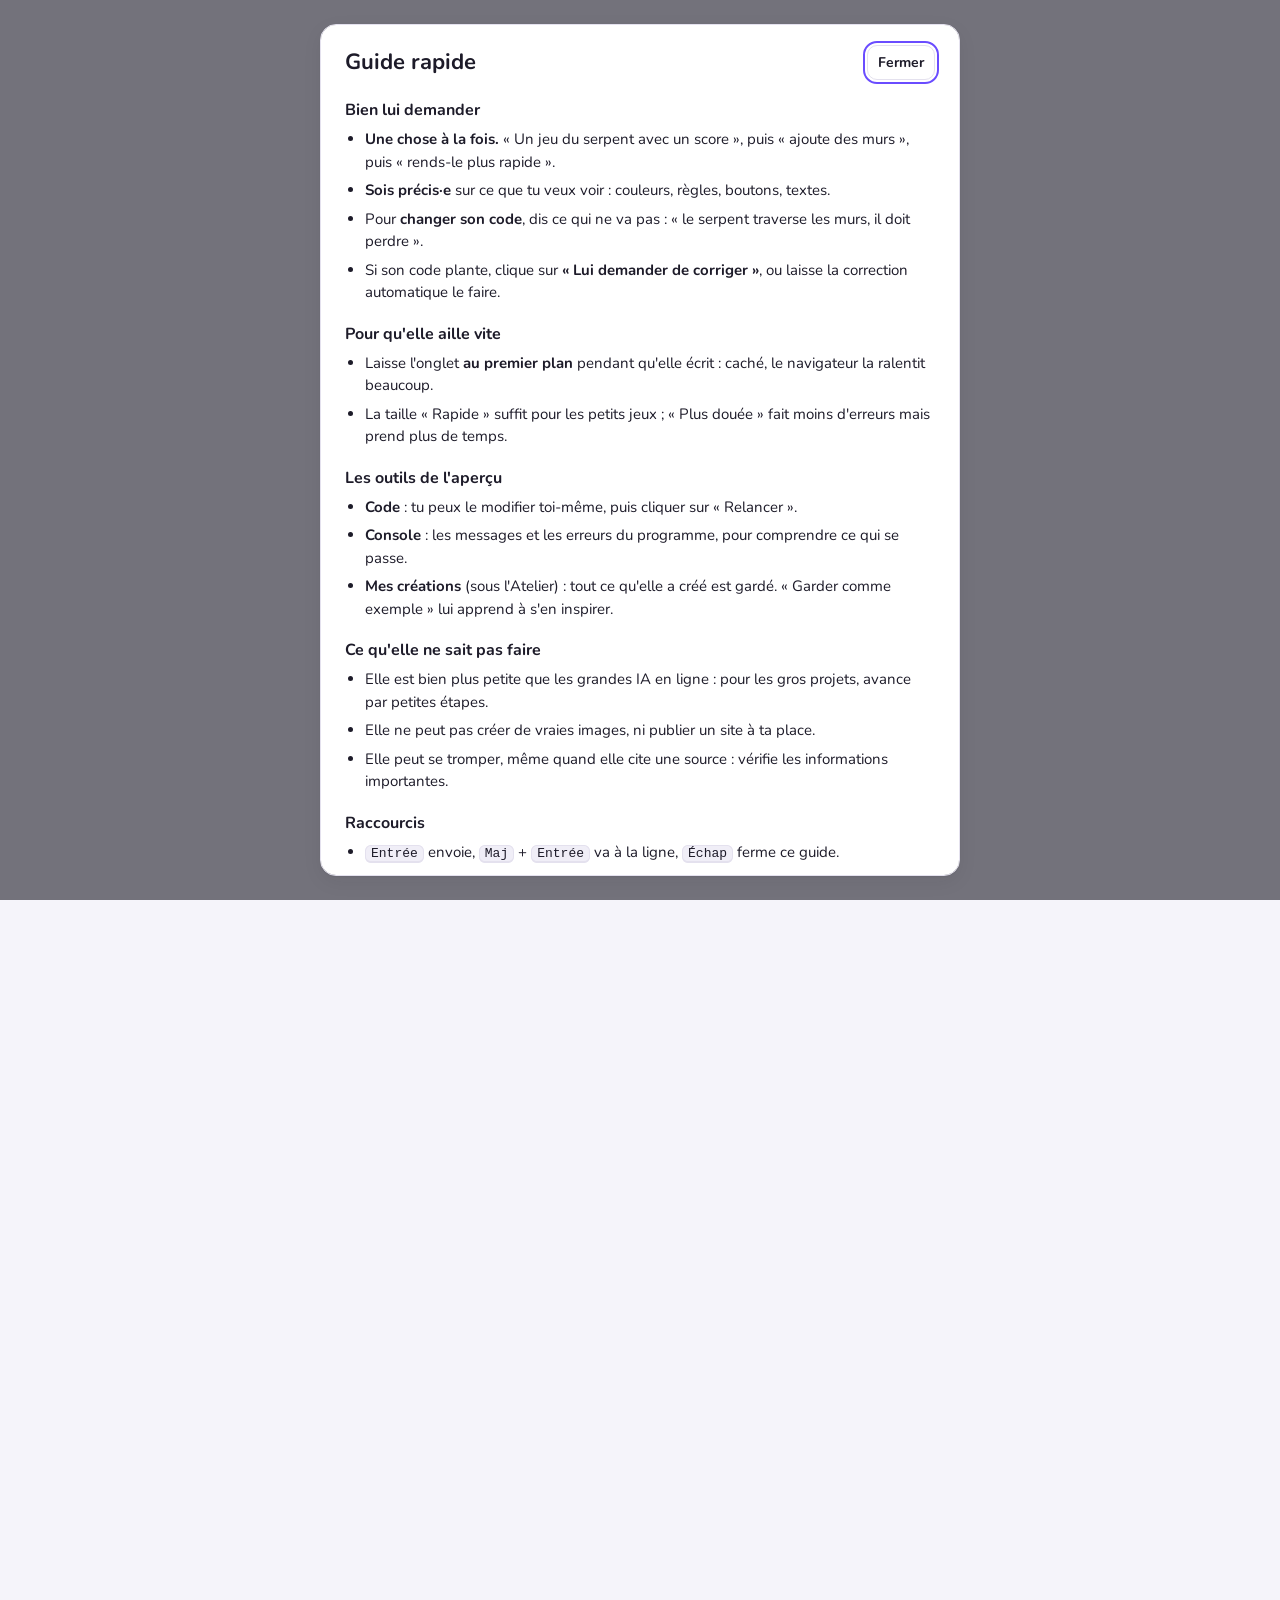
==== admin.html @ f6783a05 "Deux pages : visiteurs (vitrine, Atelier, petit cerveau) et panneau admin avec code secret et public" ====
<!DOCTYPE html>
<html lang="fr">
<head>
<meta charset="utf-8">
<meta name="viewport" content="width=device-width, initial-scale=1">
<title>Mira · panneau admin</title>
<meta name="robots" content="noindex, nofollow">
<meta name="description" content="Mira, une IA qui code pour toi et qui tourne entièrement sur ton ordinateur, avec un petit cerveau écrit de zéro que tu entraînes toi-même.">
<link rel="icon" href="data:image/svg+xml,%3Csvg xmlns='http://www.w3.org/2000/svg' viewBox='0 0 32 32'%3E%3Crect width='32' height='32' rx='9' fill='%236a4cff'/%3E%3Ccircle cx='11' cy='13' r='3' fill='white'/%3E%3Ccircle cx='21' cy='13' r='3' fill='white'/%3E%3Cpath d='M10 21q6 5 12 0' stroke='white' stroke-width='2.5' fill='none' stroke-linecap='round'/%3E%3C/svg%3E">
<link rel="manifest" href="manifest.webmanifest">
<link rel="apple-touch-icon" href="icone-192.png">
<meta name="theme-color" content="#6a4cff">
<link rel="preconnect" href="https://fonts.googleapis.com">
<link rel="preconnect" href="https://fonts.gstatic.com" crossorigin>
<link href="https://fonts.googleapis.com/css2?family=Nunito:wght@400;600;700;800&display=swap" rel="stylesheet">
<link rel="stylesheet" href="style.css">
</head>
<body data-mode="admin" class="verrouille">
<div class="verrou" id="verrou" role="dialog" aria-modal="true" aria-labelledby="verrou-titre">
  <form class="verrou-boite" id="verrou-form" autocomplete="off">
    <div class="logo" aria-hidden="true"><svg viewBox="0 0 34 34"><g class="oeil"><circle cx="11" cy="14" r="3.4" fill="#fff"/><circle cx="23" cy="14" r="3.4" fill="#fff"/></g><path d="M10 22.5q7 5.5 14 0" stroke="#fff" stroke-width="2.8" fill="none" stroke-linecap="round"/></svg></div>
    <h1 id="verrou-titre">Panneau admin</h1>
    <p id="verrou-texte">Chargement…</p>
    <input type="password" id="verrou-code" autocomplete="off" aria-label="Code secret" placeholder="Ton code secret">
    <input type="password" id="verrou-confirmation" autocomplete="off" aria-label="Retape le code" placeholder="Retape-le" hidden>
    <p class="verrou-erreur" id="verrou-erreur" role="alert"></p>
    <button class="bouton principal" type="submit" id="verrou-valider">Entrer</button>
    <p class="verrou-aide">Raccourci : <kbd>Ctrl</kbd> + <kbd>Maj</kbd> + <kbd>Q</kbd> pour verrouiller ou déverrouiller. <a href="./">Aller à la page des visiteurs</a></p>
  </form>
</div>
<div class="page">

  <header class="entete">
    <div class="logo" aria-hidden="true">
      <svg viewBox="0 0 34 34"><g class="oeil"><circle cx="11" cy="14" r="3.4" fill="#fff"/><circle cx="23" cy="14" r="3.4" fill="#fff"/></g><path d="M10 22.5q7 5.5 14 0" stroke="#fff" stroke-width="2.8" fill="none" stroke-linecap="round"/></svg>
    </div>
    <div class="titre">
      <input id="nom" maxlength="24" spellcheck="false" autocomplete="off" title="Clique pour renommer ton IA" aria-label="Nom de ton IA">
      <p>Une IA qui code pour toi, avec un petit cerveau écrit de zéro. Tout se passe sur ton ordinateur.</p>
    </div>
    <div class="outils-entete">
      <button class="bouton petit" type="button" id="installer" hidden title="Installer Mira comme une application sur cet ordinateur">Installer</button>
      <a class="bouton petit" href="./" target="_blank" rel="noopener">Page des visiteurs ↗</a>
      <button class="bouton petit" type="button" id="verrouiller" title="Ctrl + Maj + Q">Verrouiller</button>
      <button class="bouton petit" type="button" id="bouton-guide">Guide</button>
      <button class="bouton petit" type="button" id="bouton-theme" title="Changer le thème">Thème : auto</button>
      <span class="pastille" id="pastille" title="État de l'entraînement du petit cerveau"><i></i><span>En pause</span></span>
    </div>
  </header>

  <dialog class="guide" id="guide" aria-labelledby="guide-titre">
    <div class="guide-entete">
      <h2 id="guide-titre">Guide rapide</h2>
      <button class="bouton petit" type="button" id="fermer-guide">Fermer</button>
    </div>
    <h3>Bien lui demander</h3>
    <ul>
      <li><strong>Une chose à la fois.</strong> « Un jeu du serpent avec un score », puis « ajoute des murs », puis « rends-le plus rapide ».</li>
      <li><strong>Sois précis·e</strong> sur ce que tu veux voir : couleurs, règles, boutons, textes.</li>
      <li>Pour <strong>changer son code</strong>, dis ce qui ne va pas : « le serpent traverse les murs, il doit perdre ».</li>
      <li>Si son code plante, clique sur <strong>« Lui demander de corriger »</strong>, ou laisse la correction automatique le faire.</li>
    </ul>
    <h3>Pour qu'elle aille vite</h3>
    <ul>
      <li>Laisse l'onglet <strong>au premier plan</strong> pendant qu'elle écrit : caché, le navigateur la ralentit beaucoup.</li>
      <li>La taille « Rapide » suffit pour les petits jeux ; « Plus douée » fait moins d'erreurs mais prend plus de temps.</li>
    </ul>
    <h3>Les outils de l'aperçu</h3>
    <ul>
      <li><strong>Code</strong> : tu peux le modifier toi-même, puis cliquer sur « Relancer ».</li>
      <li><strong>Console</strong> : les messages et les erreurs du programme, pour comprendre ce qui se passe.</li>
      <li><strong>Mes créations</strong> (sous l'Atelier) : tout ce qu'elle a créé est gardé. « Garder comme exemple » lui apprend à s'en inspirer.</li>
    </ul>
    <h3>Ce qu'elle ne sait pas faire</h3>
    <ul>
      <li>Elle est bien plus petite que les grandes IA en ligne : pour les gros projets, avance par petites étapes.</li>
      <li>Elle ne peut pas créer de vraies images, ni publier un site à ta place.</li>
      <li>Elle peut se tromper, même quand elle cite une source : vérifie les informations importantes.</li>
    </ul>
    <h3>Raccourcis</h3>
    <ul>
      <li><kbd>Entrée</kbd> envoie, <kbd>Maj</kbd> + <kbd>Entrée</kbd> va à la ligne, <kbd>Échap</kbd> ferme ce guide.</li>
    </ul>
  </dialog>

  <nav class="vues" role="tablist" aria-label="Espaces">
    <button role="tab" id="onglet-atelier" aria-controls="vue-atelier" aria-selected="true">Atelier <small>· elle code</small></button>
    <button role="tab" id="onglet-labo" aria-controls="vue-labo" aria-selected="false" tabindex="-1">Laboratoire <small>· son petit cerveau</small></button>
    <button role="tab" id="onglet-publication" aria-controls="vue-publication" aria-selected="false" tabindex="-1">Publication <small>· pour les visiteurs</small></button>
  </nav>

  <div class="vue" id="vue-atelier" role="tabpanel" aria-labelledby="onglet-atelier">
    <div class="atelier">
      <article class="carte conversation">
        <div class="entete-carte">
          <div>
            <h2 id="titre-atelier">Demande-lui ce que tu veux coder</h2>
            <p class="sous">Un jeu, un site, un outil pour le festival… Elle écrit le code et tu vois le résultat à droite.</p>
          </div>
          <button class="bouton petit" type="button" id="nouvelle-conversation">Nouvelle conversation</button>
        </div>

        <div class="reveil" id="reveil">
          <p>Pour coder, <strong id="nom-reveil">Mira</strong> utilise un grand cerveau déjà entraîné (le modèle open source <strong>Qwen2.5-Coder</strong>). Il se télécharge une seule fois, puis il tourne sur ta carte graphique, sans internet ni compte. Choisis sa taille :</p>
          <div class="modeles" id="modeles" role="radiogroup" aria-label="Taille du grand cerveau"></div>
          <button class="bouton principal" type="button" id="reveiller">Réveiller Mira</button>
          <div class="progression" id="progression" hidden><i></i></div>
          <p id="progression-texte" hidden></p>
          <p class="alerte" id="alerte-gpu" hidden></p>
        </div>

        <div class="fil" id="fil" aria-live="polite"></div>
        <div class="idees" id="idees"></div>
        <form class="demande" id="demande" autocomplete="off">
          <textarea id="texte-demande" rows="2" placeholder="Ex : fais-moi un jeu du serpent avec un score" aria-label="Ta demande"></textarea>
          <button class="bouton" type="button" id="dicter" hidden title="Dicter ta demande (la voix est transformée en texte par le service de reconnaissance vocale du navigateur)" aria-label="Dicter">🎤</button>
          <button class="bouton principal" type="submit" id="envoyer">Envoyer</button>
          <button class="bouton" type="button" id="arreter" hidden>Stop</button>
        </form>
        <div class="etat-cerveau">
          <span id="etat-grand-cerveau">Grand cerveau endormi</span>
          <label class="reglage-admin" title="Ajoute le programme du festival 2K27 à ce qu'elle sait"><input type="checkbox" id="avec-festival"> Elle connaît le festival 2K27 (quand tu en parles)</label>
          <label class="reglage-admin" title="Vikidia, Wikipédia, Wiktionnaire, MDN Web Docs et Stack Overflow. Seuls les mots de ta question leur sont envoyés."><input type="checkbox" id="avec-recherche"> Elle cherche sur des sites fiables quand c'est utile</label>
          <label class="reglage-admin" title="Si son code plante dès le lancement, elle essaie une fois de le corriger toute seule"><input type="checkbox" id="auto-correction"> Elle corrige toute seule ses erreurs (1 essai)</label>
          <label class="reglage-admin" title="Elle lit ses réponses à voix haute (voix de ton ordinateur)"><input type="checkbox" id="lecture-auto"> Elle lit ses réponses à voix haute</label>
          <button class="lien" type="button" id="changer-cerveau" hidden>Changer de taille</button>
        </div>
        <details class="savoirs" id="espace">
          <summary>Espace disque</summary>
          <p class="sous" id="espace-infos">…</p>
          <div class="savoirs-liste" id="espace-modeles"></div>
        </details>
        <details class="savoirs" id="savoirs">
          <summary id="savoirs-titre">Ce qu'elle sait</summary>
          <p class="sous">Avant de répondre, elle cherche ici ce qui ressemble à ta demande et le relit. Clique sur un exemple pour le voir tourner.</p>
          <div class="savoirs-liste" id="savoirs-exemples"></div>
          <p class="sous" id="savoirs-fiches"></p>
          <p class="sous"><strong>Sur internet</strong>, elle ne consulte que des sites fiables : Vikidia et Wikipédia pour les connaissances, le Wiktionnaire pour les définitions, MDN Web Docs pour le HTML, le CSS et le JavaScript, et Stack Overflow pour les messages d'erreur. Elle cherche quand tu poses une question ou quand son code plante, et elle te montre ses sources. Seuls les mots de ta question sont envoyés à ces sites.</p>
        </details>
      </article>

      <article class="carte apercu" aria-label="Résultat">
        <div class="apercu-barre">
          <div class="modes" role="group" aria-label="Affichage">
            <button type="button" id="voir-apercu" aria-pressed="true">Aperçu</button>
            <button type="button" id="voir-code" aria-pressed="false">Code</button>
            <button type="button" id="voir-console" aria-pressed="false">Console <span id="compte-console"></span></button>
          </div>
          <span class="espace"></span>
          <button class="bouton petit" type="button" id="recharger" disabled>Relancer</button>
          <button class="bouton petit" type="button" id="copier" disabled>Copier</button>
          <button class="bouton petit" type="button" id="telecharger-code" disabled>Télécharger</button>
          <button class="bouton petit" type="button" id="plein-ecran" disabled>Plein écran</button>
        </div>
        <div class="apercu-corps">
          <iframe id="cadre" title="Aperçu du code de Mira" sandbox="allow-scripts allow-modals allow-forms allow-pointer-lock" hidden></iframe>
          <pre id="code-brut" hidden><code contenteditable="plaintext-only" spellcheck="false" aria-label="Code, modifiable"></code></pre>
          <pre id="console" class="console" hidden aria-live="polite"></pre>
          <div class="apercu-vide" id="apercu-vide"><div><strong>Rien pour l'instant</strong>Quand elle écrit une page ou un jeu, il s'affiche ici et tu peux y jouer tout de suite.</div></div>
        </div>
        <p class="aide-code" id="aide-code" hidden>Tu peux modifier ce code directement, puis cliquer sur « Relancer » pour voir le résultat.</p>
      </article>
    </div>

    <section class="carte creations" aria-labelledby="titre-creations">
      <div class="entete-carte">
        <div>
          <h2 id="titre-creations">Mes créations</h2>
          <p class="sous">Tout ce qu'elle a créé pour toi est gardé ici, sur cet ordinateur. « Garder comme exemple » lui apprend à s'inspirer de tes réussites.</p>
        </div>
      </div>
      <div class="grille-creations" id="liste-creations"></div>
    </section>
  </div>

  <div class="vue" id="vue-labo" role="tabpanel" aria-labelledby="onglet-labo" hidden>
  <section class="chiffres" aria-label="Où en est ton IA">
    <div class="chiffre"><span>Étape</span><strong id="c-etape">0</strong><small>d'entraînement</small></div>
    <div class="chiffre"><span>Lettres lues</span><strong id="c-lettres">0</strong><small id="c-pages">≈ 0 page</small></div>
    <div class="chiffre"><span>Réussite</span><strong id="c-reussite">–</strong><small>lettres bien devinées</small></div>
    <div class="chiffre"><span>Erreur</span><strong id="c-perte">–</strong><small>plus c'est bas, mieux c'est</small></div>
    <div class="chiffre"><span>Vitesse</span><strong id="c-vitesse">–</strong><small>étapes par seconde</small></div>
    <div class="chiffre"><span>Cerveau</span><strong id="c-params">–</strong><small id="c-cerveau">paramètres</small></div>
  </section>

  <main class="grille">
    <article class="carte">
      <h2>Son entraînement</h2>
      <p class="sous">Elle lit ses textes et essaie de deviner chaque lettre suivante. À chaque étape, elle règle un peu ses paramètres.</p>
      <div class="boutons">
        <button class="bouton principal" id="bouton-entrainer" type="button">
          <svg viewBox="0 0 16 16" aria-hidden="true"><path d="M4 2.5v11l9-5.5z" fill="currentColor"/></svg>
          <span>Entraîner</span>
        </button>
        <select class="bouton" id="taille" aria-label="Taille du cerveau"></select>
        <button class="bouton danger" id="recommencer" type="button">Recommencer de zéro</button>
      </div>
      <p class="conseil" id="conseil-debut">Au début, ses paramètres sont tirés au hasard : elle ne sait rien du tout. Appuie sur <b>Entraîner</b> puis regarde le journal : en quelques minutes, elle passe du charabia à de vraies phrases.</p>

      <div class="courbe" id="courbe">
        <canvas id="canvas-courbe" aria-label="Courbe de l'erreur au fil de l'entraînement" role="img"></canvas>
        <div class="vide" id="courbe-vide">La courbe de son erreur apparaîtra ici pendant l'entraînement.</div>
      </div>
      <div class="legende"><span>Erreur (perte)</span><span id="legende-x">étapes</span></div>

      <h3>Journal : ce qu'elle écrit au fil du temps</h3>
      <ol class="journal" id="journal" reversed></ol>
    </article>

    <article class="carte discussion">
      <h2 id="titre-discussion">Parler avec ton IA</h2>
      <p class="sous" id="sous-discussion">Elle répond en devinant une lettre après l'autre, avec ce qu'elle a appris.</p>
      <div class="modes" role="group" aria-label="Mode">
        <button type="button" data-mode="discuter" aria-pressed="true">Discuter</button>
        <button type="button" data-mode="ecrire" aria-pressed="false">Écrire la suite</button>
      </div>
      <div class="messages" id="messages" aria-live="polite"></div>
      <form class="saisie" id="formulaire" autocomplete="off">
        <input id="message" maxlength="120" placeholder="Écris-lui quelque chose…" aria-label="Ton message">
        <button class="bouton principal" type="submit" style="min-width:0">Envoyer</button>
      </form>
      <div class="reglage">
        <label for="imagination">Imagination</label>
        <input type="range" id="imagination" min="0.2" max="1.5" step="0.05" value="0.6">
        <output id="imagination-valeur" for="imagination">0,60</output>
      </div>
    </article>
  </main>

  <section class="carte onglets">
    <div class="barre-onglets" role="tablist" aria-label="Plus">
      <button role="tab" id="t-lit" aria-controls="p-lit" aria-selected="true">Ce qu'elle lit</button>
      <button role="tab" id="t-tete" aria-controls="p-tete" aria-selected="false" tabindex="-1">Dans sa tête</button>
      <button role="tab" id="t-comment" aria-controls="p-comment" aria-selected="false" tabindex="-1">Comment ça marche</button>
      <button role="tab" id="t-sauve" aria-controls="p-sauve" aria-selected="false" tabindex="-1">Sauvegarde</button>
    </div>

    <div role="tabpanel" id="p-lit" aria-labelledby="t-lit">
      <p class="sous">Tout ce qu'elle saura dire vient de ces textes. Change-les, ajoute tes propres phrases, puis clique sur « Utiliser ce texte ». Pour qu'elle sache discuter, garde le format <code>Toi : …</code> / <code>IA : …</code>. <code>{nom}</code> sera remplacé par son nom.</p>
      <div class="boutons" style="margin-bottom:10px">
        <button class="bouton petit" type="button" data-modele="tout">Tout lire (le plus de données)</button>
        <button class="bouton petit" type="button" data-modele="discussions">Modèle : discussions</button>
        <button class="bouton petit" type="button" data-modele="festival">Modèle : festival 2K27</button>
        <button class="bouton petit" type="button" data-modele="histoires">Modèle : histoires</button>
        <button class="bouton petit" type="button" data-modele="vide">Page blanche</button>
      </div>
      <textarea class="texte" id="textes" spellcheck="false" aria-label="Les textes qu'elle lit"></textarea>
      <p class="compteur" id="compteur"></p>
      <div class="boutons" style="margin-top:10px">
        <button class="bouton principal" type="button" id="utiliser" disabled>Utiliser ce texte</button>
        <button class="bouton" type="button" id="annuler-textes" disabled>Annuler les changements</button>
      </div>
      <h3>Lui donner encore plus à lire</h3>
      <p class="sous" style="margin-bottom:8px">Cherche un livre libre de droits (fables, contes, romans anciens sur Wikisource) ou un article (Vikidia, Wikipédia), puis ajoute-le à ses textes. Plus elle lit, plus elle apprend… mais plus son entraînement est long.</p>
      <form class="boutons" id="form-livres" autocomplete="off">
        <select class="bouton" id="source-livres" aria-label="Où chercher">
          <option value="wikisource">Wikisource : livres, fables, contes</option>
          <option value="vikidia">Vikidia : articles pour les jeunes</option>
          <option value="wikipedia">Wikipédia : articles</option>
        </select>
        <input id="recherche-livres" class="champ-livres" placeholder="Ex : La Fontaine, Perrault, les volcans…" aria-label="Que chercher">
        <button class="bouton" type="submit">Chercher</button>
      </form>
      <p class="compteur" id="etat-livres"></p>
      <ul class="lecons resultats-livres" id="resultats-livres"></ul>

      <h3>Tes leçons</h3>
      <p class="sous" style="margin-bottom:8px">Les bonnes réponses que tu lui as apprises dans la discussion. Elle les révise plus souvent que le reste.</p>
      <ul class="lecons" id="lecons"></ul>
    </div>

    <div role="tabpanel" id="p-tete" aria-labelledby="t-tete" hidden>
      <p class="sous">Écris le début d'un texte : tu vois les lettres qu'elle pense voir venir ensuite, avec leur probabilité. Clique sur une lettre pour l'ajouter et continuer. Pendant l'entraînement, regarde ses certitudes grandir !</p>
      <div class="tete">
        <div>
          <textarea id="tete-texte" spellcheck="false" aria-label="Début du texte"></textarea>
          <div class="boutons" style="margin-top:8px">
            <button class="bouton petit" type="button" id="tete-hasard">Laisser l'IA choisir</button>
            <button class="bouton petit" type="button" id="tete-effacer">Effacer la dernière lettre</button>
          </div>
        </div>
        <div class="barres" id="barres" aria-live="polite"></div>
      </div>
    </div>

    <div role="tabpanel" id="p-comment" aria-labelledby="t-comment" hidden>
      <div class="explication">
        <div class="schema" aria-label="Schéma du cerveau">
          <div><b>Texte</b><code>Je m'appel</code></div><span class="fleche">→</span>
          <div><b>Numéros</b><code>36 71 1 …</code></div><span class="fleche">→</span>
          <div><b>Plongements</b>listes de nombres</div><span class="fleche">→</span>
          <div><b>Attention + réflexion</b><span id="schema-couches">× 2 couches</span></div><span class="fleche">→</span>
          <div><b>Probabilités</b><code>« l » : 94 %</code></div><span class="fleche">→</span>
          <div><b>Lettre choisie</b><code>l</code></div>
        </div>
        <ol>
          <li><strong>Elle lit lettre par lettre.</strong>Ton IA connaît 125 caractères : les lettres, les accents, les chiffres et la ponctuation. Chaque caractère a un numéro, et elle ne voit que ces numéros.</li>
          <li><strong>Chaque lettre devient une liste de nombres.</strong>C'est son « plongement ». Au début, ces nombres sont tirés au hasard. Avec l'entraînement, les lettres qui jouent le même rôle (comme les voyelles) finissent avec des listes qui se ressemblent.</li>
          <li><strong>L'attention : regarder en arrière.</strong>Pour deviner la suite, chaque lettre regarde les lettres d'avant et choisit celles qui comptent. Après « Enchantée, », par exemple, elle doit retrouver le prénom écrit plus haut pour le recopier.</li>
          <li><strong>Une probabilité pour chaque lettre possible.</strong>À la fin, elle donne une chance à chacun des 125 caractères. Tu peux le voir en direct dans l'onglet « Dans sa tête ».</li>
          <li><strong>Elle se corrige : c'est l'entraînement.</strong>On compare sa prédiction avec la vraie lettre du texte. L'erreur (la « perte ») mesure à quel point elle s'est trompée. Ensuite, la <em>rétropropagation</em> calcule, pour chacun de ses paramètres, dans quel sens le tourner pour se tromper un peu moins, et l'optimiseur <em>Adam</em> fait ce petit réglage. Une étape = 8 morceaux de texte lus, corrigés et réglés.</li>
          <li><strong>Pour parler, elle continue le texte.</strong>Quand tu lui écris, elle lit « Toi : ton message / IA : » et tire une lettre au hasard selon ses probabilités, puis une autre, jusqu'au retour à la ligne. Le curseur « Imagination » (la <em>température</em>) la rend plus sage ou plus farfelue.</li>
        </ol>
        <div class="encadre">
          <strong>Et les grandes IA comme Claude ?</strong>
          <p>Elles sont construites sur le même principe : ce sont aussi des Transformers qui devinent la suite d'un texte, morceau par morceau. La différence, c'est l'échelle. Elles ont des milliards de paramètres au lieu de quelques dizaines de milliers, elles ont lu une immense quantité de textes, et elles ont reçu un entraînement supplémentaire pour apprendre à être utiles et honnêtes.</p>
          <p>Ton IA, elle, n'a lu que ses quelques pages. Elle apprend surtout par cœur : si tu lui poses une question qu'elle n'a jamais lue, elle mélange des morceaux de réponses qu'elle connaît. Elle ne calcule pas vraiment non plus. Elle se souvient de « 7 x 8 = 56 » parce qu'elle l'a lu.</p>
        </div>
        <p class="sous" style="margin-top:16px">Le code de son cerveau est dans le fichier <code>cerveau.js</code>, entièrement commenté en français, sans aucune bibliothèque.</p>
      </div>
    </div>

    <div role="tabpanel" id="p-sauve" aria-labelledby="t-sauve" hidden>
      <p class="sous">Ton IA se sauvegarde toute seule dans ce navigateur pendant l'entraînement. Tu peux aussi télécharger son cerveau dans un fichier pour le garder ou le partager, avec ses textes et ses leçons.</p>
      <p class="etat-sauvegarde" id="etat-sauvegarde">Pas encore sauvegardée.</p>
      <div class="ligne-sauvegarde">
        <button class="bouton" type="button" id="telecharger">Télécharger son cerveau</button>
        <button class="bouton" type="button" id="charger">Charger un cerveau</button>
        <input type="file" id="fichier" accept=".json,application/json" hidden>
      </div>
      <h3>Tout effacer</h3>
      <p class="sous" style="margin-bottom:10px">Efface son cerveau, ses textes, ses leçons et son nom sur ce navigateur, et remet tout comme au premier jour.</p>
      <button class="bouton danger" type="button" id="tout-effacer">Tout effacer</button>
    </div>
  </section>

  </div>

  <div class="vue" id="vue-publication" role="tabpanel" aria-labelledby="onglet-publication" hidden>
    <article class="carte publication">
      <h2>Publier pour les visiteurs</h2>
      <p class="sous">Les visiteurs arrivent sur une page plus simple (<a href="./" target="_blank" rel="noopener" id="lien-visiteurs">la page des visiteurs</a>) : une vitrine de tes créations, {nom} qui code pour eux, et ton petit cerveau entraîné. Ce que tu choisis ici ne leur parvient qu'une fois le fichier de publication déposé sur GitHub.</p>
      <p class="etat-publication" id="pub-etat">…</p>

      <h3>Message d'accueil</h3>
      <textarea class="texte court" id="pub-accueil" maxlength="600" aria-label="Message d'accueil des visiteurs"></textarea>

      <h3>La vitrine</h3>
      <p class="sous">Coche les créations à montrer. Les visiteurs pourront y jouer, voir leur code et demander à {nom} de les modifier.</p>
      <ul class="lecons pub-liste" id="pub-vitrine"></ul>

      <h3>Ses exemples</h3>
      <label class="case-pub"><input type="checkbox" id="pub-exemples" checked> <span>Partager mes réussites « ⭐ exemple » : la Mira des visiteurs s'en inspirera aussi (<b id="pub-nb-exemples">0</b>).</span></label>

      <h3>Son petit cerveau</h3>
      <label class="case-pub"><input type="checkbox" id="pub-cerveau" checked> <span>Publier mon petit cerveau entraîné, pour que les visiteurs puissent lui parler. <span id="pub-cerveau-infos"></span></span></label>

      <h3>Pour les visiteurs, {nom}…</h3>
      <label class="case-pub"><input type="checkbox" id="pub-festival" checked> <span>connaît le festival 2K27 quand on lui en parle</span></label>
      <label class="case-pub"><input type="checkbox" id="pub-recherche" checked> <span>cherche sur des sites fiables quand c'est utile</span></label>
      <label class="case-pub"><input type="checkbox" id="pub-correction" checked> <span>corrige toute seule ses erreurs (1 essai)</span></label>

      <h3>Ton code secret</h3>
      <p class="sous">Il protège ce panneau sur les ordinateurs partagés. Il est publié seulement sous une forme brouillée (on ne peut pas le retrouver à partir du fichier). Ce n'est pas une vraie serrure : la vraie protection, c'est que toi seul·e peux publier sur ton compte GitHub.</p>
      <button class="bouton petit" type="button" id="changer-code">Changer mon code secret</button>

      <div class="avertissement">⚠️ Tout ce qui est publié est visible par tout le monde, y compris le texte de tes demandes sous chaque création. Relis avant de publier, et n'y mets jamais d'informations personnelles.</div>

      <div class="boutons" style="margin-top:16px">
        <button class="bouton" type="button" id="pub-apercu">Voir l'aperçu visiteurs</button>
        <button class="bouton principal" type="button" id="pub-telecharger">Télécharger le fichier de publication</button>
      </div>
      <ol class="etapes-pub">
        <li>Clique sur « Télécharger le fichier de publication » : tu obtiens <code>mira-public.json</code>.</li>
        <li>Ouvre <a href="https://github.com/natxmans/mira/upload/main" target="_blank" rel="noopener">la page d'envoi de ton dépôt GitHub</a> et dépose ce fichier (il remplace l'ancien).</li>
        <li>Clique sur « Commit changes ». Une minute plus tard, les visiteurs voient la nouvelle version.</li>
      </ol>
    </article>
  </div>

  <footer>Tes conversations et ton code restent sur ton ordinateur. Le grand cerveau est téléchargé une fois depuis Hugging Face, et quand elle fait une recherche, seuls les mots de ta question sont envoyés aux sites fiables consultés.</footer>
</div>

<div class="toast" id="toast" role="status"></div>

<script src="cerveau.js"></script>
<script src="textes.js"></script>
<script src="festival-resume.js"></script>
<script src="savoirs.js"></script>
<script src="recherche.js"></script>
<script src="app.js"></script>
<script src="atelier.js"></script>
<script src="outils.js"></script>
<script src="admin.js"></script>
</body>
</html>
---- style.css ----
/*
 * style.css - le style commun du panneau admin (admin.html) et de la page des visiteurs (index.html).
 */
:root {
  --fond: #f5f4fa;
  --surface: #ffffff;
  --surface-2: #f0eef7;
  --texte: #1d1b29;
  --doux: #676380;
  --bord: #e4e1ee;
  --accent: #6a4cff;
  --accent-fort: #5536f0;
  --accent-doux: #ebe6ff;
  --sur-accent: #ffffff;
  --vert: #16925f;
  --orange: #c7661c;
  --rouge: #cf3b4b;
  --courbe: #6a4cff;
  --grille: #ebe9f2;
  --ombre: 0 1px 2px rgba(29, 27, 41, .05), 0 6px 20px rgba(29, 27, 41, .06);
  --rayon: 16px;
  --police: 'Nunito', system-ui, -apple-system, 'Segoe UI', sans-serif;
  --mono: ui-monospace, 'Cascadia Mono', 'SF Mono', Consolas, monospace;
  color-scheme: light;
}
@media (prefers-color-scheme: dark) {
  :root:not([data-theme="light"]) {
    --fond: #121119;
    --surface: #1b1a25;
    --surface-2: #24222f;
    --texte: #ecebf4;
    --doux: #a29eb8;
    --bord: #2e2c3c;
    --accent: #9a86ff;
    --accent-fort: #b2a3ff;
    --accent-doux: #2a2548;
    --sur-accent: #15131f;
    --vert: #3ecf8e;
    --orange: #f0a35a;
    --rouge: #ff7b88;
    --courbe: #a896ff;
    --grille: #292736;
    --ombre: 0 1px 2px rgba(0, 0, 0, .3), 0 8px 24px rgba(0, 0, 0, .25);
    color-scheme: dark;
  }
}
:root[data-theme="dark"] {
  --fond: #121119;
  --surface: #1b1a25;
  --surface-2: #24222f;
  --texte: #ecebf4;
  --doux: #a29eb8;
  --bord: #2e2c3c;
  --accent: #9a86ff;
  --accent-fort: #b2a3ff;
  --accent-doux: #2a2548;
  --sur-accent: #15131f;
  --vert: #3ecf8e;
  --orange: #f0a35a;
  --rouge: #ff7b88;
  --courbe: #a896ff;
  --grille: #292736;
  --ombre: 0 1px 2px rgba(0, 0, 0, .3), 0 8px 24px rgba(0, 0, 0, .25);
  color-scheme: dark;
}

* { box-sizing: border-box; }
[hidden] { display: none !important; }
html { -webkit-text-size-adjust: 100%; }
body {
  margin: 0;
  background: var(--fond);
  color: var(--texte);
  font-family: var(--police);
  font-size: 16px;
  line-height: 1.5;
}
button, input, select, textarea { font: inherit; color: inherit; }
.page { max-width: 1180px; margin: 0 auto; padding: 24px 16px 48px; }

/* ---------- En-tête ---------- */
.entete { display: flex; align-items: center; gap: 16px; flex-wrap: wrap; margin-bottom: 20px; }
.logo {
  width: 56px; height: 56px; flex: none; border-radius: 18px;
  background: var(--accent); display: grid; place-items: center;
  box-shadow: 0 6px 18px color-mix(in srgb, var(--accent) 35%, transparent);
}
.logo svg { width: 34px; height: 34px; }
.logo .oeil { transform-origin: center; animation: cligne 5s infinite; }
@keyframes cligne { 0%, 94%, 100% { transform: scaleY(1); } 96% { transform: scaleY(.1); } }
.titre { flex: 1; min-width: 220px; }
.titre input {
  display: block; width: 100%; max-width: 420px;
  border: 1px dashed transparent; border-radius: 10px; background: transparent;
  font-size: 30px; font-weight: 800; letter-spacing: -.01em; padding: 0 8px; margin-left: -9px;
}
.titre input:hover { border-color: var(--bord); }
.titre input:focus { outline: none; border-color: var(--accent); background: var(--surface); }
.titre p { margin: 2px 0 0; color: var(--doux); font-size: 15px; }
.pastille {
  display: inline-flex; align-items: center; gap: 8px;
  padding: 6px 12px; border-radius: 999px; background: var(--surface); border: 1px solid var(--bord);
  font-size: 14px; font-weight: 700; color: var(--doux); white-space: nowrap;
}
.pastille i { width: 9px; height: 9px; border-radius: 50%; background: var(--doux); }
.pastille.active { color: var(--vert); }
.pastille.active i { background: var(--vert); animation: pulse 1.2s infinite; }
@keyframes pulse { 50% { opacity: .3; } }

/* ---------- Chiffres ---------- */
.chiffres { display: grid; grid-template-columns: repeat(6, minmax(0, 1fr)); gap: 12px; margin-bottom: 16px; }
.chiffre { background: var(--surface); border: 1px solid var(--bord); border-radius: 14px; padding: 12px 14px; min-width: 0; }
.chiffre span { display: block; font-size: 13px; color: var(--doux); font-weight: 600; }
.chiffre strong { display: block; font-size: 22px; font-weight: 800; font-variant-numeric: tabular-nums; white-space: nowrap; overflow: hidden; text-overflow: ellipsis; }
.chiffre small { display: block; font-size: 12px; color: var(--doux); white-space: nowrap; overflow: hidden; text-overflow: ellipsis; }

/* ---------- Cartes ---------- */
.grille { display: grid; grid-template-columns: minmax(0, 1.05fr) minmax(0, 1fr); gap: 16px; align-items: start; }
.carte { background: var(--surface); border: 1px solid var(--bord); border-radius: var(--rayon); box-shadow: var(--ombre); padding: 20px; min-width: 0; }
.carte h2 { margin: 0 0 4px; font-size: 20px; font-weight: 800; }
.carte .sous { margin: 0 0 16px; color: var(--doux); font-size: 14px; }
h3 { font-size: 15px; margin: 20px 0 8px; }

.boutons { display: flex; flex-wrap: wrap; gap: 8px; align-items: center; }
.bouton {
  display: inline-flex; align-items: center; justify-content: center; gap: 8px;
  border: 1px solid var(--bord); background: var(--surface); border-radius: 12px;
  padding: 9px 14px; font-weight: 700; font-size: 15px; cursor: pointer;
  transition: background .15s, border-color .15s, transform .05s;
}
.bouton:hover { border-color: var(--accent); }
.bouton:active { transform: translateY(1px); }
.bouton:disabled { opacity: .5; cursor: default; }
.bouton.principal { background: var(--accent); border-color: var(--accent); color: var(--sur-accent); min-width: 150px; }
.bouton.principal:hover { background: var(--accent-fort); }
.bouton.danger { color: var(--rouge); }
.bouton.petit { padding: 6px 10px; font-size: 14px; border-radius: 10px; }
.bouton svg { width: 16px; height: 16px; }
select.bouton { padding-right: 10px; }
:focus-visible { outline: 2px solid var(--accent); outline-offset: 2px; }

.conseil {
  margin: 14px 0 0; padding: 10px 12px; border-radius: 12px;
  background: var(--accent-doux); color: var(--texte); font-size: 14px;
}
.conseil[hidden] { display: none; }

/* ---------- Courbe ---------- */
.courbe { position: relative; margin-top: 16px; height: 190px; border-radius: 12px; background: var(--surface-2); }
.courbe canvas { position: absolute; inset: 0; width: 100%; height: 100%; }
.courbe .vide { position: absolute; inset: 0; display: grid; place-items: center; color: var(--doux); font-size: 14px; text-align: center; padding: 16px; }
.courbe .vide[hidden] { display: none; }
.legende { display: flex; justify-content: space-between; gap: 8px; font-size: 12px; color: var(--doux); margin-top: 6px; }

/* ---------- Journal ---------- */
.journal { list-style: none; margin: 0; padding: 0; max-height: 360px; overflow-y: auto; display: grid; gap: 8px; }
.journal li { border: 1px solid var(--bord); border-radius: 12px; padding: 8px 12px; }
.journal .meta { font-size: 12px; color: var(--doux); font-weight: 700; display: flex; justify-content: space-between; gap: 8px; }
.journal .ecrit { font-family: var(--mono); font-size: 13.5px; white-space: pre-wrap; word-break: break-word; margin-top: 2px; }
.journal .question { color: var(--doux); }
.journal:empty::before { content: "Rien pour l'instant."; color: var(--doux); font-size: 14px; }

/* ---------- Discussion ---------- */
.discussion { display: flex; flex-direction: column; }
.modes { display: inline-flex; padding: 3px; background: var(--surface-2); border-radius: 12px; margin-bottom: 12px; }
.modes button { border: 0; background: transparent; padding: 6px 12px; border-radius: 9px; font-weight: 700; font-size: 14px; color: var(--doux); cursor: pointer; }
.modes button[aria-pressed="true"] { background: var(--surface); color: var(--texte); box-shadow: 0 1px 3px rgba(0,0,0,.12); }
.messages {
  height: 440px; overflow-y: auto; padding: 4px 2px 8px;
  display: flex; flex-direction: column; gap: 10px;
}
.bulle { max-width: 86%; padding: 9px 13px; border-radius: 16px; white-space: pre-wrap; word-break: break-word; }
.bulle.toi { align-self: flex-end; background: var(--accent); color: var(--sur-accent); border-bottom-right-radius: 6px; }
.bulle.ia { align-self: flex-start; background: var(--surface-2); border-bottom-left-radius: 6px; }
.bulle.ia .qui { display: block; font-size: 12px; font-weight: 800; color: var(--accent); margin-bottom: 1px; }
.bulle.ia b { font-weight: 800; }
.bulle .ecrit:empty::after { content: "…"; animation: pulse 1s infinite; }
.bulle .apprendre { display: block; margin-top: 6px; border: 0; background: none; padding: 0; color: var(--doux); font-size: 13px; font-weight: 700; cursor: pointer; text-decoration: underline; text-underline-offset: 2px; }
.bulle .apprendre:hover { color: var(--accent); }
.lecon { display: flex; gap: 6px; margin-top: 8px; flex-wrap: wrap; }
.lecon input { flex: 1; min-width: 160px; border: 1px solid var(--bord); background: var(--surface); border-radius: 10px; padding: 6px 10px; }
.accueil { margin: auto; text-align: center; color: var(--doux); font-size: 14px; max-width: 320px; padding: 20px 0; }
.accueil strong { display: block; color: var(--texte); font-size: 16px; margin-bottom: 4px; }
.suggestions { display: flex; flex-wrap: wrap; justify-content: center; gap: 6px; margin-top: 12px; }
.suggestions button { border: 1px solid var(--bord); background: var(--surface); border-radius: 999px; padding: 4px 11px; font-size: 13px; cursor: pointer; }
.suggestions button:hover { border-color: var(--accent); }
.saisie { display: flex; gap: 8px; margin-top: 10px; }
.saisie input { flex: 1; min-width: 0; border: 1px solid var(--bord); background: var(--surface); border-radius: 12px; padding: 10px 14px; }
.saisie input:focus { outline: none; border-color: var(--accent); }
.reglage { display: flex; align-items: center; gap: 10px; margin-top: 12px; font-size: 14px; color: var(--doux); flex-wrap: wrap; }
.reglage input[type="range"] { flex: 1; min-width: 120px; accent-color: var(--accent); }
.reglage output { font-weight: 800; color: var(--texte); min-width: 74px; }

/* ---------- Onglets ---------- */
.onglets { margin-top: 16px; }
.barre-onglets { display: flex; gap: 4px; overflow-x: auto; border-bottom: 1px solid var(--bord); margin: -4px -4px 18px; padding: 0 4px; }
.barre-onglets button {
  border: 0; background: none; padding: 10px 14px; font-weight: 800; font-size: 15px; color: var(--doux);
  border-bottom: 3px solid transparent; margin-bottom: -1px; cursor: pointer; white-space: nowrap;
}
.barre-onglets button[aria-selected="true"] { color: var(--texte); border-bottom-color: var(--accent); }
[role="tabpanel"][hidden] { display: none; }

textarea.texte {
  width: 100%; min-height: 320px; resize: vertical; border: 1px solid var(--bord); border-radius: 12px;
  background: var(--surface-2); padding: 12px 14px; font-family: var(--mono); font-size: 13.5px; line-height: 1.45;
}
textarea.texte:focus { outline: none; border-color: var(--accent); }
.compteur { font-size: 13px; color: var(--doux); margin: 8px 0 0; }
.lecons { list-style: none; margin: 0; padding: 0; display: grid; gap: 6px; }
.lecons li { display: flex; gap: 10px; align-items: center; border: 1px solid var(--bord); border-radius: 10px; padding: 6px 6px 6px 12px; font-size: 14px; }
.lecons li span { flex: 1; min-width: 0; overflow-wrap: anywhere; }
.lecons li em { color: var(--doux); font-style: normal; }
.champ-livres { flex: 1; min-width: 180px; border: 1px solid var(--bord); background: var(--surface); border-radius: 12px; padding: 9px 12px; }
.champ-livres:focus { outline: none; border-color: var(--accent); }
.lecons.resultats-livres:empty::before { content: none; }
.resultats-livres li small { display: block; color: var(--doux); font-size: 13px; }
.lecons:empty::before { content: "Aucune leçon pour l'instant. Dans la discussion, clique sur « Lui apprendre une meilleure réponse » sous une réponse ratée."; color: var(--doux); font-size: 14px; }

.tete { display: grid; grid-template-columns: minmax(0, 1fr) minmax(0, 1fr); gap: 20px; }
.tete textarea { width: 100%; min-height: 110px; resize: vertical; border: 1px solid var(--bord); border-radius: 12px; background: var(--surface-2); padding: 10px 12px; font-family: var(--mono); font-size: 14px; }
.barres { display: grid; gap: 5px; }
.barre {
  display: grid; grid-template-columns: 42px minmax(0, 1fr) 54px; align-items: center; gap: 8px;
  border: 0; background: none; padding: 2px 4px; border-radius: 8px; cursor: pointer; text-align: left;
}
.barre:hover { background: var(--surface-2); }
.barre .lettre { font-family: var(--mono); font-weight: 700; text-align: center; background: var(--surface-2); border-radius: 6px; padding: 1px 0; }
.barre .jauge { height: 14px; border-radius: 7px; background: var(--surface-2); overflow: hidden; }
.barre .jauge i { display: block; height: 100%; background: var(--accent); border-radius: 7px; transition: width .25s; }
.barre .pc { font-size: 13px; font-variant-numeric: tabular-nums; color: var(--doux); text-align: right; }

.explication { max-width: 780px; }
.explication ol { padding-left: 22px; }
.explication li { margin-bottom: 12px; }
.explication li strong { display: block; }
.schema { display: flex; flex-wrap: wrap; align-items: center; gap: 8px; margin: 8px 0 22px; }
.schema div { background: var(--surface-2); border: 1px solid var(--bord); border-radius: 12px; padding: 8px 12px; font-size: 13px; text-align: center; }
.schema div b { display: block; font-size: 12px; color: var(--doux); font-weight: 700; }
.schema div code { font-family: var(--mono); font-size: 13px; }
.schema .fleche { border: 0; background: none; padding: 0; color: var(--doux); }
.encadre { border-left: 4px solid var(--accent); background: var(--accent-doux); padding: 12px 16px; border-radius: 0 12px 12px 0; margin-top: 18px; }
.encadre p { margin: 6px 0 0; }

.ligne-sauvegarde { display: flex; flex-wrap: wrap; gap: 8px; margin: 12px 0; }
.etat-sauvegarde { color: var(--doux); font-size: 14px; }

.toast {
  position: fixed; left: 50%; bottom: 20px; transform: translate(-50%, 20px); opacity: 0;
  background: var(--texte); color: var(--fond); padding: 10px 16px; border-radius: 12px; font-weight: 700; font-size: 14px;
  transition: opacity .2s, transform .2s; pointer-events: none; max-width: calc(100% - 32px); text-align: center; z-index: 10;
}
.toast.visible { opacity: 1; transform: translate(-50%, 0); }
footer { margin-top: 28px; color: var(--doux); font-size: 13px; text-align: center; }

/* ---------- Les deux espaces : Atelier / Laboratoire ---------- */
.vues { display: inline-flex; gap: 4px; padding: 4px; background: var(--surface); border: 1px solid var(--bord); border-radius: 14px; margin-bottom: 16px; max-width: 100%; overflow-x: auto; }
.vues button { border: 0; background: none; padding: 9px 16px; border-radius: 10px; font-weight: 800; font-size: 15px; color: var(--doux); cursor: pointer; white-space: nowrap; }
.vues button[aria-selected="true"] { background: var(--accent); color: var(--sur-accent); }
.vues button small { font-weight: 700; opacity: .8; }
.vue[hidden] { display: none; }

/* ---------- Atelier ---------- */
.atelier { display: grid; grid-template-columns: minmax(0, 1fr) minmax(0, 1.15fr); gap: 16px; align-items: stretch; }
.conversation { display: flex; flex-direction: column; min-height: 660px; }
.entete-carte { display: flex; justify-content: space-between; align-items: flex-start; gap: 12px; flex-wrap: wrap; }
.reveil { border: 1px dashed var(--bord); border-radius: 14px; padding: 16px; margin: 4px 0 12px; background: var(--surface-2); }
.reveil[hidden] { display: none; }
.reveil p { margin: 0 0 12px; font-size: 14px; color: var(--doux); }
.reveil p strong { color: var(--texte); }
.modeles { display: grid; grid-template-columns: repeat(3, minmax(0, 1fr)); gap: 8px; margin-bottom: 12px; }
.modele { position: relative; display: block; border: 2px solid var(--bord); border-radius: 12px; padding: 10px 12px; background: var(--surface); cursor: pointer; }
.modele input { position: absolute; opacity: 0; pointer-events: none; }
.modele:has(input:checked) { border-color: var(--accent); box-shadow: 0 0 0 3px color-mix(in srgb, var(--accent) 18%, transparent); }
.modele:has(input:focus-visible) { outline: 2px solid var(--accent); outline-offset: 2px; }
.modele b { display: block; font-size: 15px; }
.modele span { display: block; font-size: 12.5px; color: var(--doux); line-height: 1.35; }
.modele em { display: inline-block; margin-top: 4px; font-style: normal; font-size: 12px; font-weight: 800; color: var(--vert); }
.progression { height: 10px; border-radius: 5px; background: var(--surface); border: 1px solid var(--bord); overflow: hidden; margin-top: 12px; }
.progression i { display: block; height: 100%; width: 0; background: var(--accent); transition: width .3s; }
.progression[hidden], #progression-texte[hidden] { display: none; }
#progression-texte { margin: 6px 0 0; font-size: 13px; color: var(--doux); }
.alerte { margin: 10px 0 0; padding: 10px 12px; border-radius: 10px; background: color-mix(in srgb, var(--rouge) 12%, transparent); color: var(--texte); font-size: 14px; }
.alerte[hidden] { display: none; }

.fil { flex: 1; min-height: 300px; max-height: 560px; overflow-y: auto; display: flex; flex-direction: column; gap: 12px; padding: 4px 2px 8px; }
.msg { max-width: 92%; word-break: break-word; }
.msg.toi { align-self: flex-end; background: var(--accent); color: var(--sur-accent); padding: 9px 13px; border-radius: 16px 16px 6px 16px; white-space: pre-wrap; }
.msg.mira { align-self: flex-start; width: 92%; }
.msg.mira .qui { display: flex; align-items: center; gap: 8px; font-size: 13px; font-weight: 800; color: var(--accent); margin-bottom: 4px; }
.msg.mira .qui i { width: 20px; height: 20px; border-radius: 7px; background: var(--accent); display: inline-block; }
.msg.mira .corps { background: var(--surface-2); padding: 10px 14px; border-radius: 6px 16px 16px 16px; font-size: 15px; }
.corps > :first-child { margin-top: 0; }
.corps > :last-child { margin-bottom: 0; }
.corps p { margin: 0 0 8px; }
.corps ul, .corps ol { margin: 0 0 8px; padding-left: 22px; }
.corps h3, .corps h4 { margin: 10px 0 6px; font-size: 15px; }
.corps code.enligne { font-family: var(--mono); font-size: 13.5px; background: var(--surface); border: 1px solid var(--bord); border-radius: 6px; padding: 0 5px; }
.corps .curseur::after { content: "▍"; color: var(--accent); animation: pulse 1s infinite; }
.note { font-size: 13px; color: var(--doux); margin-top: 6px; }
.note.sources a { color: var(--accent); font-weight: 700; overflow-wrap: anywhere; }
.bloc-code { margin: 8px 0; border: 1px solid var(--bord); border-radius: 12px; overflow: hidden; background: var(--surface); }
.bloc-entete { display: flex; align-items: center; gap: 6px; padding: 6px 8px 6px 12px; border-bottom: 1px solid var(--bord); font-size: 12px; font-weight: 800; color: var(--doux); text-transform: uppercase; letter-spacing: .04em; }
.bloc-entete span { flex: 1; }
.bloc-entete button { text-transform: none; letter-spacing: 0; }
.bloc-code pre { margin: 0; padding: 10px 12px; max-height: 260px; overflow: auto; font-family: var(--mono); font-size: 12.5px; line-height: 1.5; tab-size: 2; }
.idees { display: flex; flex-wrap: wrap; gap: 6px; margin: 8px 0 4px; }
.idees[hidden] { display: none; }
.idees button { border: 1px solid var(--bord); background: var(--surface); border-radius: 999px; padding: 5px 12px; font-size: 13.5px; cursor: pointer; }
.idees button:hover { border-color: var(--accent); }
.demande { display: flex; gap: 8px; align-items: flex-end; margin-top: 8px; }
.demande textarea { flex: 1; min-width: 0; resize: none; max-height: 180px; border: 1px solid var(--bord); background: var(--surface); border-radius: 12px; padding: 10px 14px; line-height: 1.4; }
.demande textarea:focus { outline: none; border-color: var(--accent); }
.demande .bouton { min-width: 0; }
.etat-cerveau { display: flex; flex-wrap: wrap; align-items: center; gap: 8px 14px; margin-top: 10px; font-size: 13px; color: var(--doux); }
.etat-cerveau label { display: inline-flex; align-items: center; gap: 6px; cursor: pointer; }
.etat-cerveau input { accent-color: var(--accent); }
.savoirs { margin-top: 10px; border-top: 1px solid var(--bord); padding-top: 8px; }
.savoirs summary { cursor: pointer; font-size: 14px; font-weight: 800; color: var(--doux); }
.savoirs summary:hover { color: var(--accent); }
.savoirs .sous { margin: 8px 0; font-size: 13px; }
.savoirs-liste { display: flex; flex-wrap: wrap; gap: 6px; }
.savoirs-liste button { border: 1px solid var(--bord); background: var(--surface); border-radius: 999px; padding: 4px 11px; font-size: 13px; cursor: pointer; }
.savoirs-liste button:hover { border-color: var(--accent); }
.lien { border: 0; background: none; padding: 0; color: var(--doux); font-weight: 700; font-size: 13px; text-decoration: underline; text-underline-offset: 2px; cursor: pointer; }
.lien:hover { color: var(--accent); }

.apercu { display: flex; flex-direction: column; min-height: 660px; padding: 0; overflow: hidden; }
.apercu-barre { display: flex; align-items: center; gap: 8px; padding: 10px 12px; border-bottom: 1px solid var(--bord); flex-wrap: wrap; }
.apercu-barre .modes { margin: 0; }
.apercu-barre .espace { flex: 1; }
.apercu-corps { position: relative; flex: 1; min-height: 560px; background: #fff; }
.apercu-corps iframe { position: absolute; inset: 0; width: 100%; height: 100%; border: 0; background: #fff; }
.apercu-corps pre { position: absolute; inset: 0; margin: 0; overflow: auto; padding: 14px 16px; background: var(--surface); color: var(--texte); font-family: var(--mono); font-size: 13px; line-height: 1.5; tab-size: 2; }
.apercu-corps pre[hidden], .apercu-corps iframe[hidden], .apercu-vide[hidden] { display: none; }
.apercu-vide { position: absolute; inset: 0; display: grid; place-items: center; text-align: center; padding: 24px; background: var(--surface); color: var(--doux); font-size: 15px; }
.apercu-vide strong { display: block; color: var(--texte); font-size: 17px; margin-bottom: 4px; }
.erreur-code {
  position: absolute; left: 12px; right: 12px; bottom: 12px; display: flex; flex-wrap: wrap; align-items: center; gap: 8px;
  padding: 10px 12px; border-radius: 12px; background: var(--surface); border: 2px solid var(--rouge); box-shadow: var(--ombre); font-size: 14px;
}
.erreur-code span { flex: 1; min-width: 200px; overflow-wrap: anywhere; }
.modes button:disabled { opacity: .45; cursor: default; }

/* ---------- En-tête : outils ---------- */
.outils-entete { display: flex; align-items: center; gap: 8px; flex-wrap: wrap; justify-content: flex-end; }

/* ---------- Guide ---------- */
dialog.guide { width: min(640px, calc(100% - 32px)); max-height: calc(100vh - 48px); overflow-y: auto; border: 1px solid var(--bord); border-radius: var(--rayon); background: var(--surface); color: var(--texte); padding: 20px 24px; box-shadow: var(--ombre); }
dialog.guide::backdrop { background: rgba(10, 8, 20, .55); }
.guide-entete { display: flex; justify-content: space-between; align-items: center; gap: 12px; }
.guide-entete h2 { margin: 0; font-size: 22px; }
dialog.guide h3 { margin: 18px 0 6px; font-size: 16px; }
dialog.guide ul { margin: 0; padding-left: 20px; }
dialog.guide li { margin-bottom: 6px; font-size: 15px; }
kbd { font-family: var(--mono); font-size: 13px; border: 1px solid var(--bord); border-bottom-width: 2px; border-radius: 6px; padding: 0 5px; background: var(--surface-2); }

/* ---------- Console et code modifiable ---------- */
.console { position: absolute; inset: 0; margin: 0; overflow: auto; padding: 12px 14px; background: #0f0e17; color: #e6e4f0; font-family: var(--mono); font-size: 13px; line-height: 1.5; white-space: pre-wrap; word-break: break-word; }
.console .ligne { display: block; padding: 2px 0; border-bottom: 1px solid #22202e; }
.console .warn { color: #fbbf24; }
.console .error { color: #ff7b88; }
.console .info { color: #8ec5ff; }
.console:empty::before { content: "Rien dans la console. Les messages console.log() et les erreurs du programme apparaîtront ici."; color: #8a8799; font-family: var(--police); }
#compte-console:not(:empty) { display: inline-block; min-width: 18px; padding: 0 5px; border-radius: 9px; background: var(--rouge); color: #fff; font-size: 11px; line-height: 18px; }
#code-brut code[contenteditable] { outline: none; display: block; min-height: 100%; }
.aide-code { margin: 0; padding: 6px 12px; font-size: 12.5px; color: var(--doux); border-top: 1px solid var(--bord); }

/* ---------- Mes créations ---------- */
.creations { margin-top: 16px; }
.grille-creations { display: grid; grid-template-columns: repeat(auto-fill, minmax(230px, 1fr)); gap: 12px; }
.grille-creations:empty::before { content: "Pas encore de création. Demande-lui un jeu ou une page : ce qu'elle écrit apparaîtra ici."; color: var(--doux); font-size: 14px; }
.creation { border: 1px solid var(--bord); border-radius: 14px; padding: 12px; background: var(--surface-2); display: flex; flex-direction: column; gap: 6px; min-width: 0; }
.creation.active { border-color: var(--accent); box-shadow: 0 0 0 3px color-mix(in srgb, var(--accent) 18%, transparent); }
.creation h3 { margin: 0; font-size: 16px; overflow-wrap: anywhere; }
.creation .date { font-size: 12px; color: var(--doux); }
.creation .demande-origine { font-size: 13px; color: var(--doux); overflow: hidden; display: -webkit-box; -webkit-line-clamp: 2; -webkit-box-orient: vertical; }
.creation .actions { display: flex; flex-wrap: wrap; gap: 6px; margin-top: auto; }
.creation .etiquette { align-self: flex-start; font-size: 11.5px; font-weight: 800; color: var(--vert); }
.qui .lire { margin-left: auto; border: 0; background: none; cursor: pointer; font-size: 15px; padding: 0 4px; opacity: .7; }
.qui .lire:hover { opacity: 1; }
#dicter.ecoute { background: var(--rouge); border-color: var(--rouge); color: #fff; }

/* Couleurs du code (highlight.js) */
.hljs-keyword, .hljs-selector-tag, .hljs-built_in, .hljs-name { color: #8250df; }
.hljs-string, .hljs-attr-value, .hljs-template-variable, .hljs-addition { color: #0a7f4f; }
.hljs-number, .hljs-literal, .hljs-symbol { color: #b35900; }
.hljs-comment, .hljs-quote, .hljs-meta { color: #8a8799; font-style: italic; }
.hljs-attr, .hljs-attribute, .hljs-property, .hljs-selector-class, .hljs-selector-id { color: #0550ae; }
.hljs-title, .hljs-title.function_, .hljs-section { color: #c2185b; }
@media (prefers-color-scheme: dark) {
  :root:not([data-theme="light"]) .hljs-keyword, :root:not([data-theme="light"]) .hljs-selector-tag, :root:not([data-theme="light"]) .hljs-built_in, :root:not([data-theme="light"]) .hljs-name { color: #c4a7ff; }
  :root:not([data-theme="light"]) .hljs-string, :root:not([data-theme="light"]) .hljs-template-variable, :root:not([data-theme="light"]) .hljs-addition { color: #7ee0a8; }
  :root:not([data-theme="light"]) .hljs-number, :root:not([data-theme="light"]) .hljs-literal, :root:not([data-theme="light"]) .hljs-symbol { color: #ffb86b; }
  :root:not([data-theme="light"]) .hljs-attr, :root:not([data-theme="light"]) .hljs-attribute, :root:not([data-theme="light"]) .hljs-property, :root:not([data-theme="light"]) .hljs-selector-class, :root:not([data-theme="light"]) .hljs-selector-id { color: #8ec5ff; }
  :root:not([data-theme="light"]) .hljs-title, :root:not([data-theme="light"]) .hljs-section { color: #ff8fc2; }
}
:root[data-theme="dark"] .hljs-keyword, :root[data-theme="dark"] .hljs-selector-tag, :root[data-theme="dark"] .hljs-built_in, :root[data-theme="dark"] .hljs-name { color: #c4a7ff; }
:root[data-theme="dark"] .hljs-string, :root[data-theme="dark"] .hljs-template-variable, :root[data-theme="dark"] .hljs-addition { color: #7ee0a8; }
:root[data-theme="dark"] .hljs-number, :root[data-theme="dark"] .hljs-literal, :root[data-theme="dark"] .hljs-symbol { color: #ffb86b; }
:root[data-theme="dark"] .hljs-attr, :root[data-theme="dark"] .hljs-attribute, :root[data-theme="dark"] .hljs-property, :root[data-theme="dark"] .hljs-selector-class, :root[data-theme="dark"] .hljs-selector-id { color: #8ec5ff; }
:root[data-theme="dark"] .hljs-title, :root[data-theme="dark"] .hljs-section { color: #ff8fc2; }

@media (max-width: 980px) {
  .chiffres { grid-template-columns: repeat(3, minmax(0, 1fr)); }
  .grille { grid-template-columns: minmax(0, 1fr); }
  .tete { grid-template-columns: minmax(0, 1fr); }
  .atelier { grid-template-columns: minmax(0, 1fr); }
  .conversation { min-height: 0; }
  .apercu { min-height: 520px; }
  .apercu-corps { min-height: 460px; }
}
@media (max-width: 620px) {
  .modeles { grid-template-columns: minmax(0, 1fr); }
}
@media (max-width: 520px) {
  .page { padding-top: 16px; }
  .chiffres { grid-template-columns: repeat(2, minmax(0, 1fr)); gap: 8px; }
  .chiffre strong { font-size: 19px; }
  .carte { padding: 16px; }
  .titre input { font-size: 26px; }
  .messages { height: 380px; }
  .bouton.principal { flex: 1; }
}

/* ---------- Panneau admin : verrou ---------- */
.verrou { position: fixed; inset: 0; z-index: 50; display: grid; place-items: center; padding: 16px; background: var(--fond); }
.verrou[hidden] { display: none !important; }
.verrou-boite { width: min(380px, 100%); display: flex; flex-direction: column; align-items: center; gap: 10px; text-align: center; padding: 28px 24px; border-radius: var(--rayon); background: var(--surface); border: 1px solid var(--bord); box-shadow: var(--ombre); }
.verrou-boite h1 { margin: 6px 0 0; font-size: 24px; }
.verrou-boite p { margin: 0; color: var(--doux); font-size: 14px; }
.verrou-boite input { width: 100%; font-size: 17px; padding: 11px 14px; border: 1px solid var(--bord); border-radius: 12px; background: var(--surface-2); text-align: center; }
.verrou-boite input:focus { outline: none; border-color: var(--accent); }
.verrou-boite .bouton { width: 100%; }
.verrou-erreur { color: var(--rouge) !important; min-height: 20px; font-weight: 700; }
.verrou-aide { font-size: 12.5px !important; }
.verrou-aide a { color: var(--accent); }
body.verrouille .page { visibility: hidden; }

/* ---------- Panneau admin : publication ---------- */
.publication { max-width: 820px; }
.publication a { color: var(--accent); }
textarea.texte.court { min-height: 90px; font-family: var(--police); font-size: 15px; }
.etat-publication { padding: 10px 12px; border-radius: 12px; background: var(--surface-2); font-size: 14px; margin: 0 0 8px; }
.pub-liste li label { display: flex; gap: 10px; align-items: center; flex: 1; cursor: pointer; }
.pub-liste li input { accent-color: var(--accent); width: 18px; height: 18px; flex: none; }
.lecons.pub-liste:empty::before { content: "Pas encore de création : fais coder Mira dans l'Atelier, ses créations apparaîtront ici."; }
.case-pub { display: flex; gap: 10px; align-items: flex-start; margin: 6px 0; font-size: 15px; cursor: pointer; }
.case-pub input { accent-color: var(--accent); width: 18px; height: 18px; margin-top: 2px; flex: none; }
.avertissement { margin-top: 18px; padding: 12px 14px; border-radius: 12px; background: color-mix(in srgb, var(--orange) 14%, transparent); font-size: 14px; }
.etapes-pub { margin: 14px 0 0; padding-left: 20px; font-size: 14px; color: var(--doux); }
.etapes-pub li { margin-bottom: 4px; }
a.bouton { text-decoration: none; color: inherit; }

/* ---------- Page des visiteurs ---------- */
.accueil-visiteurs { margin: 0 0 16px; padding: 16px 18px; border-radius: var(--rayon); background: var(--accent-doux); font-size: 16px; white-space: pre-wrap; }
.accueil-visiteurs[hidden] { display: none; }
.bandeau-apercu { margin: 0 0 12px; padding: 10px 14px; border-radius: 12px; background: color-mix(in srgb, var(--orange) 18%, transparent); font-weight: 700; font-size: 14px; }
.vitrine { display: grid; grid-template-columns: minmax(0, 0.9fr) minmax(0, 1.1fr); gap: 16px; align-items: start; }
.vitrine .grille-creations { grid-template-columns: repeat(auto-fill, minmax(200px, 1fr)); }
.vitrine .grille-creations:empty::before { content: "Aucune création dans la vitrine pour l'instant."; }
.vitrine-scene { position: sticky; top: 16px; padding: 0; overflow: hidden; }
.vitrine-scene .apercu-corps { min-height: 520px; }
.cerveau-visiteurs { max-width: 760px; }
.cerveau-visiteurs .messages { height: 420px; }
.infos-cerveau { display: flex; flex-wrap: wrap; gap: 8px 18px; font-size: 14px; color: var(--doux); margin-bottom: 12px; }
.infos-cerveau b { color: var(--texte); }
body[data-mode="visiteur"] .reglage-admin { display: none !important; }
@media (max-width: 980px) {
  .vitrine { grid-template-columns: minmax(0, 1fr); }
  .vitrine-scene { position: static; }
}
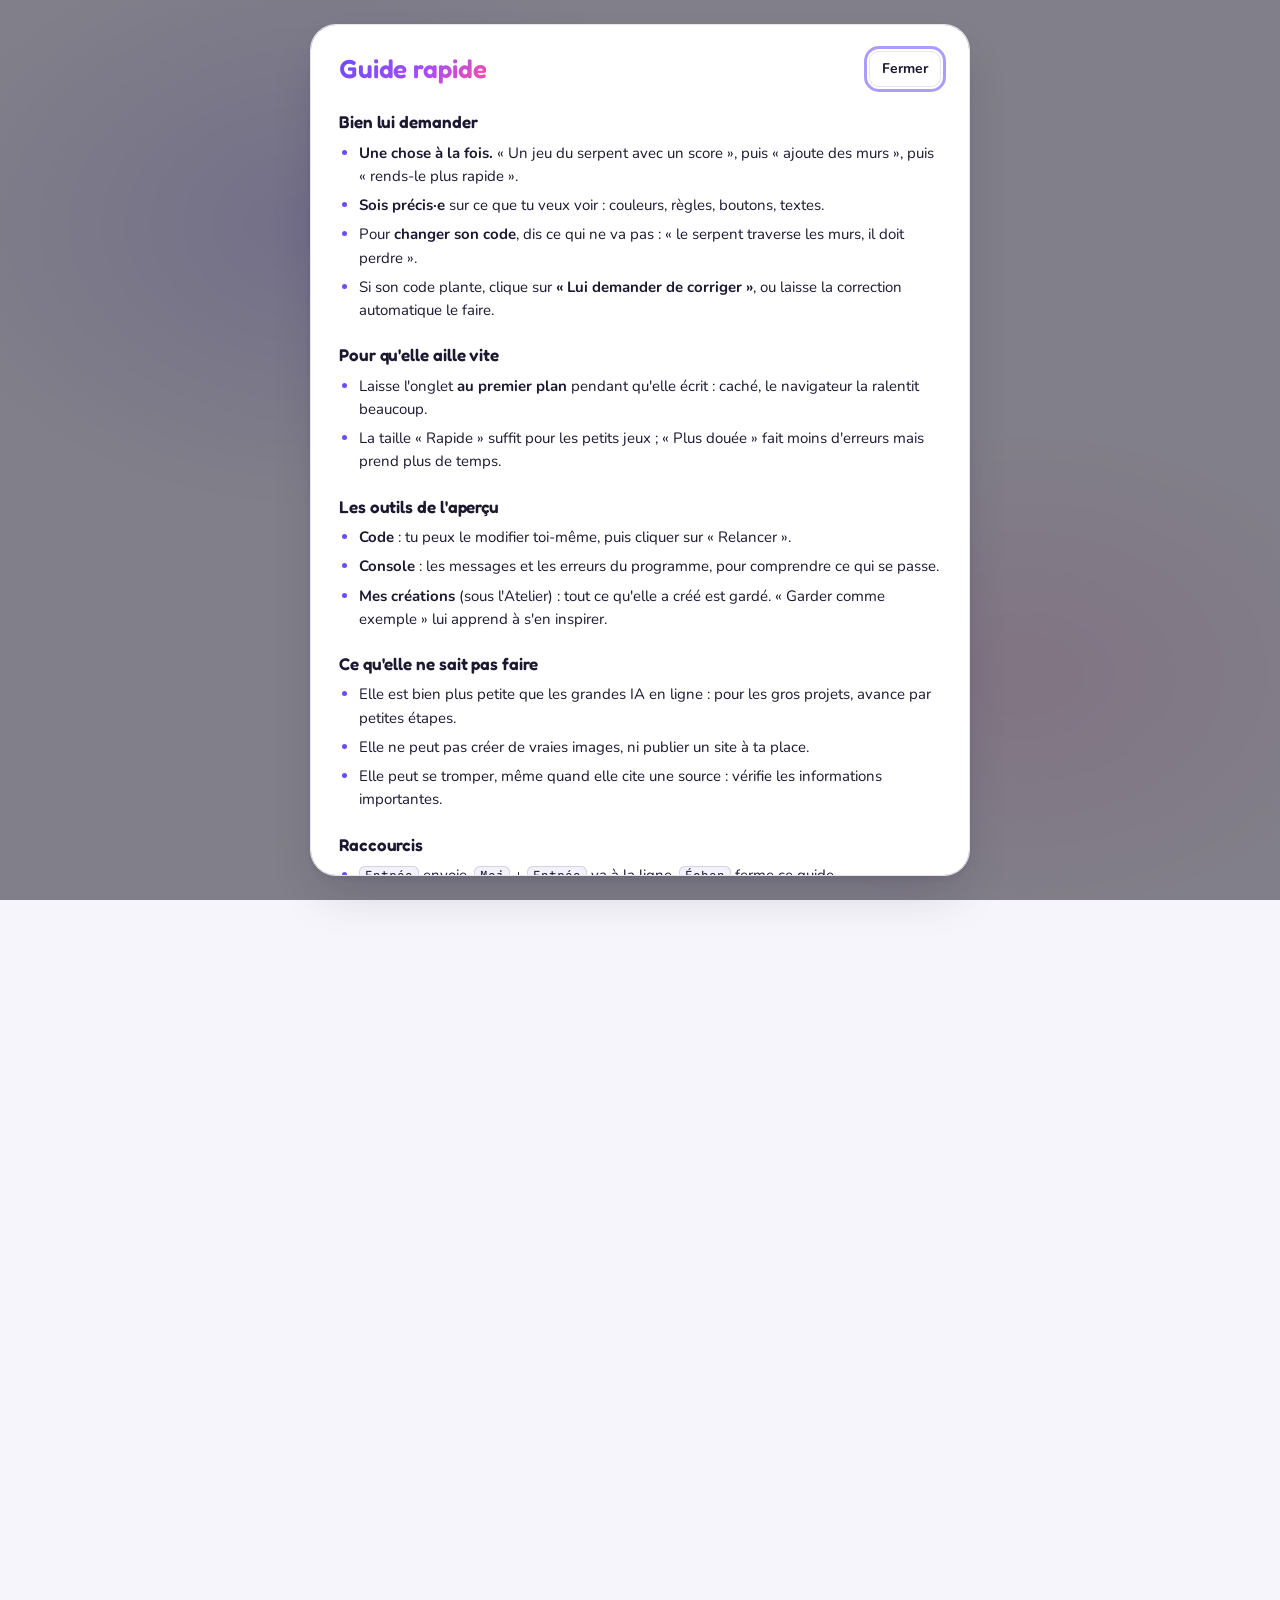
==== commit c6656c2c: "Nouveau design : dégradé, aurore, titres Fredoka, onglets en pastilles, aperçu en fenêtre, cartes co" ====
--- a/admin.html
+++ b/admin.html
@@ -5,6 +5,7 @@
 <meta name="viewport" content="width=device-width, initial-scale=1">
 <title>Mira · panneau admin</title>
 <meta name="robots" content="noindex, nofollow">
+<meta name="referrer" content="same-origin">
 <meta name="description" content="Mira, une IA qui code pour toi et qui tourne entièrement sur ton ordinateur, avec un petit cerveau écrit de zéro que tu entraînes toi-même.">
 <link rel="icon" href="data:image/svg+xml,%3Csvg xmlns='http://www.w3.org/2000/svg' viewBox='0 0 32 32'%3E%3Crect width='32' height='32' rx='9' fill='%236a4cff'/%3E%3Ccircle cx='11' cy='13' r='3' fill='white'/%3E%3Ccircle cx='21' cy='13' r='3' fill='white'/%3E%3Cpath d='M10 21q6 5 12 0' stroke='white' stroke-width='2.5' fill='none' stroke-linecap='round'/%3E%3C/svg%3E">
 <link rel="manifest" href="manifest.webmanifest">
@@ -12,7 +13,7 @@
 <meta name="theme-color" content="#6a4cff">
 <link rel="preconnect" href="https://fonts.googleapis.com">
 <link rel="preconnect" href="https://fonts.gstatic.com" crossorigin>
-<link href="https://fonts.googleapis.com/css2?family=Nunito:wght@400;600;700;800&display=swap" rel="stylesheet">
+<link href="https://fonts.googleapis.com/css2?family=Fredoka:wght@500;600;700&family=JetBrains+Mono:wght@400;700&family=Nunito:wght@400;600;700;800&display=swap" rel="stylesheet">
 <link rel="stylesheet" href="style.css">
 </head>
 <body data-mode="admin" class="verrouille">
@@ -25,7 +26,8 @@
     <input type="password" id="verrou-confirmation" autocomplete="off" aria-label="Retape le code" placeholder="Retape-le" hidden>
     <p class="verrou-erreur" id="verrou-erreur" role="alert"></p>
     <button class="bouton principal" type="submit" id="verrou-valider">Entrer</button>
-    <p class="verrou-aide">Raccourci : <kbd>Ctrl</kbd> + <kbd>Maj</kbd> + <kbd>Q</kbd> pour verrouiller ou déverrouiller. <a href="./">Aller à la page des visiteurs</a></p>
+    <button class="bouton" type="button" id="verrou-annuler" hidden>Annuler</button>
+    <p class="verrou-aide"><kbd>Ctrl</kbd> + <kbd>Maj</kbd> + <kbd>Q</kbd> verrouille ton panneau, et t'amène ici depuis la page des visiteurs. <a href="./">Aller à la page des visiteurs</a></p>
   </form>
 </div>
 <div class="page">
@@ -84,9 +86,9 @@
   </dialog>
 
   <nav class="vues" role="tablist" aria-label="Espaces">
-    <button role="tab" id="onglet-atelier" aria-controls="vue-atelier" aria-selected="true">Atelier <small>· elle code</small></button>
-    <button role="tab" id="onglet-labo" aria-controls="vue-labo" aria-selected="false" tabindex="-1">Laboratoire <small>· son petit cerveau</small></button>
-    <button role="tab" id="onglet-publication" aria-controls="vue-publication" aria-selected="false" tabindex="-1">Publication <small>· pour les visiteurs</small></button>
+    <button role="tab" id="onglet-atelier" aria-controls="vue-atelier" aria-selected="true"><span aria-hidden="true">✨</span> Atelier <small>· elle code</small></button>
+    <button role="tab" id="onglet-labo" aria-controls="vue-labo" aria-selected="false" tabindex="-1"><span aria-hidden="true">🧪</span> Laboratoire <small>· son petit cerveau</small></button>
+    <button role="tab" id="onglet-publication" aria-controls="vue-publication" aria-selected="false" tabindex="-1"><span aria-hidden="true">🚀</span> Publication <small>· pour les visiteurs</small></button>
   </nav>
 
   <div class="vue" id="vue-atelier" role="tabpanel" aria-labelledby="onglet-atelier">
@@ -147,10 +149,12 @@
             <button type="button" id="voir-console" aria-pressed="false">Console <span id="compte-console"></span></button>
           </div>
           <span class="espace"></span>
-          <button class="bouton petit" type="button" id="recharger" disabled>Relancer</button>
-          <button class="bouton petit" type="button" id="copier" disabled>Copier</button>
-          <button class="bouton petit" type="button" id="telecharger-code" disabled>Télécharger</button>
-          <button class="bouton petit" type="button" id="plein-ecran" disabled>Plein écran</button>
+          <div class="actions-apercu">
+            <button class="bouton petit" type="button" id="recharger" disabled title="Relancer" aria-label="Relancer"><svg viewBox="0 0 24 24" aria-hidden="true"><path d="M20 12a8 8 0 1 1-2.6-5.9"/><path d="M20 4v5h-5"/></svg><span class="etiquette-bouton">Relancer</span></button>
+            <button class="bouton petit" type="button" id="copier" disabled title="Copier le code" aria-label="Copier le code"><svg viewBox="0 0 24 24" aria-hidden="true"><rect x="9" y="9" width="11" height="11" rx="2.5"/><path d="M5 15V6.5A2.5 2.5 0 0 1 7.5 4H15"/></svg><span class="etiquette-bouton">Copier</span></button>
+            <button class="bouton petit" type="button" id="telecharger-code" disabled title="Télécharger" aria-label="Télécharger"><svg viewBox="0 0 24 24" aria-hidden="true"><path d="M12 4v11"/><path d="m7 10 5 5 5-5"/><path d="M5 20h14"/></svg><span class="etiquette-bouton">Télécharger</span></button>
+            <button class="bouton petit" type="button" id="plein-ecran" disabled title="Plein écran" aria-label="Plein écran"><svg viewBox="0 0 24 24" aria-hidden="true"><path d="M4 9V4h5"/><path d="M20 9V4h-5"/><path d="M4 15v5h5"/><path d="M20 15v5h-5"/></svg><span class="etiquette-bouton">Plein écran</span></button>
+          </div>
         </div>
         <div class="apercu-corps">
           <iframe id="cadre" title="Aperçu du code de Mira" sandbox="allow-scripts allow-modals allow-forms allow-pointer-lock" hidden></iframe>
@@ -240,6 +244,8 @@
       <div class="boutons" style="margin-bottom:10px">
         <button class="bouton petit" type="button" data-modele="tout">Tout lire (le plus de données)</button>
         <button class="bouton petit" type="button" data-modele="discussions">Modèle : discussions</button>
+        <button class="bouton petit" type="button" data-modele="connaissances">Modèle : connaissances</button>
+        <button class="bouton petit" type="button" data-modele="code">Modèle : apprendre à coder</button>
         <button class="bouton petit" type="button" data-modele="festival">Modèle : festival 2K27</button>
         <button class="bouton petit" type="button" data-modele="histoires">Modèle : histoires</button>
         <button class="bouton petit" type="button" data-modele="vide">Page blanche</button>
@@ -250,6 +256,20 @@
         <button class="bouton principal" type="button" id="utiliser" disabled>Utiliser ce texte</button>
         <button class="bouton" type="button" id="annuler-textes" disabled>Annuler les changements</button>
       </div>
+      <h3>Sa bibliothèque : de vrais livres</h3>
+      <p class="sous" style="margin-bottom:8px">14 livres du domaine public (fables, contes, romans d'aventures : près de 5 millions de caractères), transcrits par les bénévoles de Wikisource. Coche ceux qu'elle doit lire en plus de ses textes. Ce sont des textes anciens : certains mots et certaines idées ont vieilli.</p>
+      <div class="boutons" style="margin-bottom:8px">
+        <button class="bouton petit" type="button" id="livres-tous">Tout cocher</button>
+        <button class="bouton petit" type="button" id="livres-aucun">Tout décocher</button>
+        <select class="bouton petit" id="part-livres" aria-label="Mélange entre ses textes et les livres">
+          <option value="0.25">Mélange : surtout ses textes (1/4 de livres)</option>
+          <option value="0.5">Mélange : moitié textes, moitié livres</option>
+          <option value="0.75">Mélange : surtout les livres (3/4)</option>
+        </select>
+      </div>
+      <ul class="lecons pub-liste" id="liste-bibliotheque"></ul>
+      <p class="compteur" id="etat-bibliotheque"></p>
+
       <h3>Lui donner encore plus à lire</h3>
       <p class="sous" style="margin-bottom:8px">Cherche un livre libre de droits (fables, contes, romans anciens sur Wikisource) ou un article (Vikidia, Wikipédia), puis ajoute-le à ses textes. Plus elle lit, plus elle apprend… mais plus son entraînement est long.</p>
       <form class="boutons" id="form-livres" autocomplete="off">
@@ -351,7 +371,7 @@
       <label class="case-pub"><input type="checkbox" id="pub-correction" checked> <span>corrige toute seule ses erreurs (1 essai)</span></label>
 
       <h3>Ton code secret</h3>
-      <p class="sous">Il protège ce panneau sur les ordinateurs partagés. Il est publié seulement sous une forme brouillée (on ne peut pas le retrouver à partir du fichier). Ce n'est pas une vraie serrure : la vraie protection, c'est que toi seul·e peux publier sur ton compte GitHub.</p>
+      <p class="sous">Il protège ce panneau sur les ordinateurs partagés : le panneau ne reste ouvert que dans l'onglet où tu as tapé ton code, il se reverrouille tout seul après 20 minutes sans activité, et après 5 codes faux il faut attendre avant de réessayer. Il est publié seulement sous une forme brouillée (600 000 tours de PBKDF2), et plus il est long, plus il est dur à deviner. Ce n'est pas une vraie serrure : la vraie protection, c'est que toi seul·e peux publier sur ton compte GitHub.</p>
       <button class="bouton petit" type="button" id="changer-code">Changer mon code secret</button>
 
       <div class="avertissement">⚠️ Tout ce qui est publié est visible par tout le monde, y compris le texte de tes demandes sous chaque création. Relis avant de publier, et n'y mets jamais d'informations personnelles.</div>
--- a/style.css
+++ b/style.css
@@ -1,233 +1,369 @@
 /*
  * style.css - le style commun du panneau admin (admin.html) et de la page des visiteurs (index.html).
+ *
+ * Identité : un dégradé violet → mauve → rose, des titres arrondis (Fredoka), un texte
+ * doux à lire (Nunito), du code en JetBrains Mono, et une lueur « aurore » derrière la page.
+ * Toutes les couleurs sont des variables : le thème sombre les redéfinit plus bas.
  */
 :root {
-  --fond: #f5f4fa;
+  --fond: #f6f5fb;
   --surface: #ffffff;
-  --surface-2: #f0eef7;
-  --texte: #1d1b29;
-  --doux: #676380;
-  --bord: #e4e1ee;
+  --surface-2: #f3f1fa;
+  --surface-3: #e9e5f6;
+  --texte: #1b1830;
+  --doux: #66617f;
+  --bord: #e7e4f1;
+  --bord-fort: #d6d0ea;
   --accent: #6a4cff;
-  --accent-fort: #5536f0;
-  --accent-doux: #ebe6ff;
+  --accent-fort: #5432f5;
+  --accent-doux: #efebff;
+  --accent-2: #ff4fa3;
+  --accent-3: #1fb8e0;
+  --degrade: linear-gradient(135deg, #6a4cff 0%, #a24cff 55%, #ff4fa3 100%);
   --sur-accent: #ffffff;
-  --vert: #16925f;
+  --vert: #12945f;
   --orange: #c7661c;
-  --rouge: #cf3b4b;
+  --rouge: #d6384b;
   --courbe: #6a4cff;
   --grille: #ebe9f2;
-  --ombre: 0 1px 2px rgba(29, 27, 41, .05), 0 6px 20px rgba(29, 27, 41, .06);
-  --rayon: 16px;
+  --reflet: rgba(255, 255, 255, .8);
+  --ombre: 0 1px 2px rgba(27, 24, 48, .04), 0 10px 30px -10px rgba(27, 24, 48, .12);
+  --ombre-haute: 0 2px 6px rgba(27, 24, 48, .06), 0 24px 50px -14px rgba(27, 24, 48, .22);
+  --lueur: 0 10px 24px -8px rgba(106, 76, 255, .55);
+  --aurore-1: rgba(106, 76, 255, .20);
+  --aurore-2: rgba(255, 79, 163, .14);
+  --aurore-3: rgba(31, 184, 224, .14);
+  --rayon: 22px;
+  --rayon-s: 14px;
   --police: 'Nunito', system-ui, -apple-system, 'Segoe UI', sans-serif;
-  --mono: ui-monospace, 'Cascadia Mono', 'SF Mono', Consolas, monospace;
+  --titres: 'Fredoka', 'Nunito', system-ui, sans-serif;
+  --mono: 'JetBrains Mono', ui-monospace, 'Cascadia Mono', 'SF Mono', Consolas, monospace;
   color-scheme: light;
 }
 @media (prefers-color-scheme: dark) {
   :root:not([data-theme="light"]) {
-    --fond: #121119;
-    --surface: #1b1a25;
-    --surface-2: #24222f;
-    --texte: #ecebf4;
-    --doux: #a29eb8;
-    --bord: #2e2c3c;
-    --accent: #9a86ff;
-    --accent-fort: #b2a3ff;
-    --accent-doux: #2a2548;
-    --sur-accent: #15131f;
+    --fond: #0d0b18;
+    --surface: #161328;
+    --surface-2: #1e1a35;
+    --surface-3: #272243;
+    --texte: #efedf8;
+    --doux: #a7a2c2;
+    --bord: #2a2546;
+    --bord-fort: #3b3462;
+    --accent: #9b87ff;
+    --accent-fort: #b5a6ff;
+    --accent-doux: #241d4a;
+    --accent-2: #ff6fb5;
+    --accent-3: #4fd8f5;
+    --degrade: linear-gradient(135deg, #7457ff 0%, #a957ff 55%, #ff5fae 100%);
     --vert: #3ecf8e;
     --orange: #f0a35a;
     --rouge: #ff7b88;
     --courbe: #a896ff;
-    --grille: #292736;
-    --ombre: 0 1px 2px rgba(0, 0, 0, .3), 0 8px 24px rgba(0, 0, 0, .25);
+    --grille: #282342;
+    --reflet: rgba(255, 255, 255, .05);
+    --ombre: 0 1px 2px rgba(0, 0, 0, .35), 0 12px 32px -10px rgba(0, 0, 0, .55);
+    --ombre-haute: 0 2px 6px rgba(0, 0, 0, .4), 0 28px 56px -14px rgba(0, 0, 0, .7);
+    --lueur: 0 10px 28px -8px rgba(140, 100, 255, .6);
+    --aurore-1: rgba(116, 87, 255, .28);
+    --aurore-2: rgba(255, 95, 174, .16);
+    --aurore-3: rgba(79, 216, 245, .12);
     color-scheme: dark;
   }
 }
 :root[data-theme="dark"] {
-  --fond: #121119;
-  --surface: #1b1a25;
-  --surface-2: #24222f;
-  --texte: #ecebf4;
-  --doux: #a29eb8;
-  --bord: #2e2c3c;
-  --accent: #9a86ff;
-  --accent-fort: #b2a3ff;
-  --accent-doux: #2a2548;
-  --sur-accent: #15131f;
+  --fond: #0d0b18;
+  --surface: #161328;
+  --surface-2: #1e1a35;
+  --surface-3: #272243;
+  --texte: #efedf8;
+  --doux: #a7a2c2;
+  --bord: #2a2546;
+  --bord-fort: #3b3462;
+  --accent: #9b87ff;
+  --accent-fort: #b5a6ff;
+  --accent-doux: #241d4a;
+  --accent-2: #ff6fb5;
+  --accent-3: #4fd8f5;
+  --degrade: linear-gradient(135deg, #7457ff 0%, #a957ff 55%, #ff5fae 100%);
   --vert: #3ecf8e;
   --orange: #f0a35a;
   --rouge: #ff7b88;
   --courbe: #a896ff;
-  --grille: #292736;
-  --ombre: 0 1px 2px rgba(0, 0, 0, .3), 0 8px 24px rgba(0, 0, 0, .25);
+  --grille: #282342;
+  --reflet: rgba(255, 255, 255, .05);
+  --ombre: 0 1px 2px rgba(0, 0, 0, .35), 0 12px 32px -10px rgba(0, 0, 0, .55);
+  --ombre-haute: 0 2px 6px rgba(0, 0, 0, .4), 0 28px 56px -14px rgba(0, 0, 0, .7);
+  --lueur: 0 10px 28px -8px rgba(140, 100, 255, .6);
+  --aurore-1: rgba(116, 87, 255, .28);
+  --aurore-2: rgba(255, 95, 174, .16);
+  --aurore-3: rgba(79, 216, 245, .12);
   color-scheme: dark;
 }
 
+/* ---------- Base ---------- */
 * { box-sizing: border-box; }
 [hidden] { display: none !important; }
-html { -webkit-text-size-adjust: 100%; }
+html { -webkit-text-size-adjust: 100%; scrollbar-color: var(--bord-fort) transparent; }
 body {
   margin: 0;
   background: var(--fond);
   color: var(--texte);
   font-family: var(--police);
   font-size: 16px;
-  line-height: 1.5;
-}
+  line-height: 1.55;
+  -webkit-font-smoothing: antialiased;
+  min-height: 100vh;
+}
+/* La lueur « aurore » derrière le haut de la page */
+body::before {
+  content: "";
+  position: fixed;
+  inset: -25vh -15vw auto;
+  height: 85vh;
+  z-index: -1;
+  pointer-events: none;
+  background:
+    radial-gradient(38% 55% at 18% 30%, var(--aurore-1), transparent 70%),
+    radial-gradient(32% 50% at 82% 18%, var(--aurore-2), transparent 70%),
+    radial-gradient(28% 45% at 52% 0%, var(--aurore-3), transparent 70%);
+  filter: blur(10px);
+}
+::selection { background: color-mix(in srgb, var(--accent) 28%, transparent); }
+* { scrollbar-width: thin; }
 button, input, select, textarea { font: inherit; color: inherit; }
-.page { max-width: 1180px; margin: 0 auto; padding: 24px 16px 48px; }
+h1, h2, h3, h4 { font-family: var(--titres); font-weight: 600; letter-spacing: -.005em; }
+.page { max-width: 1200px; margin: 0 auto; padding: 28px 18px 56px; }
 
 /* ---------- En-tête ---------- */
-.entete { display: flex; align-items: center; gap: 16px; flex-wrap: wrap; margin-bottom: 20px; }
+.entete { display: flex; align-items: center; gap: 18px; flex-wrap: wrap; margin-bottom: 22px; }
 .logo {
-  width: 56px; height: 56px; flex: none; border-radius: 18px;
-  background: var(--accent); display: grid; place-items: center;
-  box-shadow: 0 6px 18px color-mix(in srgb, var(--accent) 35%, transparent);
-}
-.logo svg { width: 34px; height: 34px; }
+  width: 60px; height: 60px; flex: none; border-radius: 20px;
+  background: var(--degrade); display: grid; place-items: center;
+  box-shadow: var(--lueur), inset 0 1px 0 rgba(255, 255, 255, .35);
+  animation: flotte 6s ease-in-out infinite;
+}
+.logo svg { width: 36px; height: 36px; filter: drop-shadow(0 1px 1px rgba(0, 0, 0, .15)); }
 .logo .oeil { transform-origin: center; animation: cligne 5s infinite; }
 @keyframes cligne { 0%, 94%, 100% { transform: scaleY(1); } 96% { transform: scaleY(.1); } }
+@keyframes flotte { 0%, 100% { transform: translateY(0); } 50% { transform: translateY(-4px); } }
 .titre { flex: 1; min-width: 220px; }
+.titre h1 { margin: 0; font-size: 34px; font-weight: 700; line-height: 1.1; }
 .titre input {
   display: block; width: 100%; max-width: 420px;
-  border: 1px dashed transparent; border-radius: 10px; background: transparent;
-  font-size: 30px; font-weight: 800; letter-spacing: -.01em; padding: 0 8px; margin-left: -9px;
-}
-.titre input:hover { border-color: var(--bord); }
+  border: 1px dashed transparent; border-radius: 12px; background: transparent;
+  font-family: var(--titres); font-size: 32px; font-weight: 700; letter-spacing: -.01em; line-height: 1.2;
+  padding: 0 8px; margin-left: -9px;
+}
+.titre input:hover { border-color: var(--bord-fort); }
 .titre input:focus { outline: none; border-color: var(--accent); background: var(--surface); }
-.titre p { margin: 2px 0 0; color: var(--doux); font-size: 15px; }
+.titre p { margin: 4px 0 0; color: var(--doux); font-size: 15.5px; }
 .pastille {
   display: inline-flex; align-items: center; gap: 8px;
   padding: 6px 12px; border-radius: 999px; background: var(--surface); border: 1px solid var(--bord);
-  font-size: 14px; font-weight: 700; color: var(--doux); white-space: nowrap;
+  font-size: 14px; font-weight: 700; color: var(--doux); white-space: nowrap; box-shadow: var(--ombre);
 }
 .pastille i { width: 9px; height: 9px; border-radius: 50%; background: var(--doux); }
 .pastille.active { color: var(--vert); }
-.pastille.active i { background: var(--vert); animation: pulse 1.2s infinite; }
-@keyframes pulse { 50% { opacity: .3; } }
-
-/* ---------- Chiffres ---------- */
-.chiffres { display: grid; grid-template-columns: repeat(6, minmax(0, 1fr)); gap: 12px; margin-bottom: 16px; }
-.chiffre { background: var(--surface); border: 1px solid var(--bord); border-radius: 14px; padding: 12px 14px; min-width: 0; }
-.chiffre span { display: block; font-size: 13px; color: var(--doux); font-weight: 600; }
-.chiffre strong { display: block; font-size: 22px; font-weight: 800; font-variant-numeric: tabular-nums; white-space: nowrap; overflow: hidden; text-overflow: ellipsis; }
+.pastille.active i { background: var(--vert); box-shadow: 0 0 0 4px color-mix(in srgb, var(--vert) 22%, transparent); animation: pulse 1.2s infinite; }
+@keyframes pulse { 50% { opacity: .35; } }
+.outils-entete { display: flex; align-items: center; gap: 8px; flex-wrap: wrap; justify-content: flex-end; }
+
+/* Page des visiteurs : un vrai titre de bienvenue */
+body[data-mode="visiteur"] .entete { gap: 20px; margin-bottom: 26px; }
+body[data-mode="visiteur"] .logo { width: 76px; height: 76px; border-radius: 26px; }
+body[data-mode="visiteur"] .logo svg { width: 46px; height: 46px; }
+body[data-mode="visiteur"] .titre h1 {
+  font-size: clamp(36px, 6vw, 52px);
+  background: var(--degrade); -webkit-background-clip: text; background-clip: text; color: transparent;
+  padding-bottom: 2px;
+}
+body[data-mode="visiteur"] .titre p { font-size: 17px; }
+.pastilles-hero { display: flex; flex-wrap: wrap; gap: 8px; margin-top: 12px; }
+.pastilles-hero > span {
+  display: inline-flex; align-items: center; gap: 6px;
+  padding: 5px 12px; border-radius: 999px; font-size: 13.5px; font-weight: 700; color: var(--texte);
+  background: color-mix(in srgb, var(--surface) 78%, transparent); border: 1px solid var(--bord);
+  backdrop-filter: blur(8px); -webkit-backdrop-filter: blur(8px);
+}
+
+/* ---------- Les espaces (onglets du haut) ---------- */
+.vues {
+  display: flex; width: fit-content; max-width: 100%; gap: 4px; padding: 5px; margin-bottom: 20px; overflow-x: auto;
+  background: color-mix(in srgb, var(--surface) 82%, transparent); border: 1px solid var(--bord); border-radius: 18px;
+  box-shadow: var(--ombre); backdrop-filter: blur(14px); -webkit-backdrop-filter: blur(14px);
+}
+.vues button {
+  display: inline-flex; align-items: center; gap: 7px;
+  border: 0; background: none; padding: 10px 18px; border-radius: 13px;
+  font-family: var(--titres); font-weight: 600; font-size: 16px; color: var(--doux); cursor: pointer; white-space: nowrap;
+  transition: background .2s, color .2s, box-shadow .2s;
+}
+.vues button:hover { background: var(--surface-2); color: var(--texte); }
+.vues button[aria-selected="true"] { background: var(--degrade); color: #fff; box-shadow: var(--lueur); }
+.vues button small { font-family: var(--police); font-weight: 700; font-size: 13px; opacity: .8; }
+.vue[hidden] { display: none; }
+.vue:not([hidden]) { animation: apparait .35s ease-out; }
+@keyframes apparait { from { opacity: 0; transform: translateY(6px); } }
+
+/* ---------- Chiffres (Laboratoire) ---------- */
+.chiffres { display: grid; grid-template-columns: repeat(6, minmax(0, 1fr)); gap: 12px; margin-bottom: 18px; }
+.chiffre {
+  position: relative; overflow: hidden;
+  background: var(--surface); border: 1px solid var(--bord); border-radius: 18px; padding: 14px 16px; min-width: 0;
+  box-shadow: var(--ombre), inset 0 1px 0 var(--reflet);
+}
+.chiffre::after { content: ""; position: absolute; left: 16px; right: 16px; bottom: 0; height: 3px; border-radius: 3px 3px 0 0; background: var(--degrade); opacity: .55; }
+.chiffre span { display: block; font-size: 12.5px; color: var(--doux); font-weight: 800; text-transform: uppercase; letter-spacing: .04em; }
+.chiffre strong {
+  display: block; font-family: var(--titres); font-size: 26px; font-weight: 600; font-variant-numeric: tabular-nums;
+  white-space: nowrap; overflow: hidden; text-overflow: ellipsis; line-height: 1.25;
+}
 .chiffre small { display: block; font-size: 12px; color: var(--doux); white-space: nowrap; overflow: hidden; text-overflow: ellipsis; }
 
 /* ---------- Cartes ---------- */
-.grille { display: grid; grid-template-columns: minmax(0, 1.05fr) minmax(0, 1fr); gap: 16px; align-items: start; }
-.carte { background: var(--surface); border: 1px solid var(--bord); border-radius: var(--rayon); box-shadow: var(--ombre); padding: 20px; min-width: 0; }
-.carte h2 { margin: 0 0 4px; font-size: 20px; font-weight: 800; }
-.carte .sous { margin: 0 0 16px; color: var(--doux); font-size: 14px; }
-h3 { font-size: 15px; margin: 20px 0 8px; }
-
+.grille { display: grid; grid-template-columns: minmax(0, 1.05fr) minmax(0, 1fr); gap: 18px; align-items: start; }
+.carte {
+  background: var(--surface); border: 1px solid var(--bord); border-radius: var(--rayon);
+  box-shadow: var(--ombre), inset 0 1px 0 var(--reflet); padding: 22px; min-width: 0;
+}
+.carte h2 { margin: 0 0 4px; font-size: 23px; line-height: 1.25; }
+.carte .sous { margin: 0 0 16px; color: var(--doux); font-size: 14.5px; }
+h3 { font-size: 17px; margin: 22px 0 8px; }
+
+/* ---------- Boutons ---------- */
 .boutons { display: flex; flex-wrap: wrap; gap: 8px; align-items: center; }
 .bouton {
   display: inline-flex; align-items: center; justify-content: center; gap: 8px;
   border: 1px solid var(--bord); background: var(--surface); border-radius: 12px;
-  padding: 9px 14px; font-weight: 700; font-size: 15px; cursor: pointer;
-  transition: background .15s, border-color .15s, transform .05s;
-}
-.bouton:hover { border-color: var(--accent); }
-.bouton:active { transform: translateY(1px); }
-.bouton:disabled { opacity: .5; cursor: default; }
-.bouton.principal { background: var(--accent); border-color: var(--accent); color: var(--sur-accent); min-width: 150px; }
-.bouton.principal:hover { background: var(--accent-fort); }
+  padding: 9px 15px; font-weight: 700; font-size: 15px; cursor: pointer; color: var(--texte);
+  transition: background .15s, border-color .15s, box-shadow .2s, transform .15s, filter .15s;
+}
+.bouton:hover:not(:disabled) { border-color: color-mix(in srgb, var(--accent) 45%, var(--bord)); background: var(--surface-2); }
+.bouton:active:not(:disabled) { transform: translateY(1px) scale(.985); }
+.bouton:disabled { opacity: .45; cursor: default; }
+.bouton.principal { background: var(--degrade); border-color: transparent; color: #fff; min-width: 150px; box-shadow: var(--lueur); }
+.bouton.principal:hover:not(:disabled) { background: var(--degrade); border-color: transparent; filter: brightness(1.07) saturate(1.05); transform: translateY(-1px); }
+.bouton.principal:active:not(:disabled) { transform: translateY(0) scale(.985); }
 .bouton.danger { color: var(--rouge); }
-.bouton.petit { padding: 6px 10px; font-size: 14px; border-radius: 10px; }
+.bouton.danger:hover:not(:disabled) { border-color: var(--rouge); background: color-mix(in srgb, var(--rouge) 8%, var(--surface)); }
+.bouton.petit { padding: 6px 12px; font-size: 14px; border-radius: 10px; }
 .bouton svg { width: 16px; height: 16px; }
 select.bouton { padding-right: 10px; }
-:focus-visible { outline: 2px solid var(--accent); outline-offset: 2px; }
+a.bouton { text-decoration: none; color: inherit; }
+:focus-visible { outline: 3px solid color-mix(in srgb, var(--accent) 55%, transparent); outline-offset: 2px; }
+.lien { border: 0; background: none; padding: 0; color: var(--doux); font-weight: 700; font-size: 13px; text-decoration: underline; text-underline-offset: 3px; cursor: pointer; }
+.lien:hover { color: var(--accent); }
+
+/* Champs de saisie : même style partout */
+.saisie input, .demande textarea, .champ-livres, .lecon input, textarea.texte, .tete textarea, .verrou-boite input {
+  border: 1.5px solid var(--bord); background: var(--surface); border-radius: 14px;
+  transition: border-color .15s, box-shadow .15s, background .15s;
+}
+.saisie input:focus, .demande textarea:focus, .champ-livres:focus, .lecon input:focus, textarea.texte:focus, .tete textarea:focus, .verrou-boite input:focus {
+  outline: none; border-color: var(--accent); box-shadow: 0 0 0 4px color-mix(in srgb, var(--accent) 16%, transparent);
+}
 
 .conseil {
-  margin: 14px 0 0; padding: 10px 12px; border-radius: 12px;
+  margin: 14px 0 0; padding: 12px 14px; border-radius: var(--rayon-s);
   background: var(--accent-doux); color: var(--texte); font-size: 14px;
+  border: 1px solid color-mix(in srgb, var(--accent) 18%, transparent);
 }
 .conseil[hidden] { display: none; }
 
 /* ---------- Courbe ---------- */
-.courbe { position: relative; margin-top: 16px; height: 190px; border-radius: 12px; background: var(--surface-2); }
+.courbe { position: relative; margin-top: 16px; height: 200px; border-radius: 16px; background: var(--surface-2); border: 1px solid var(--bord); overflow: hidden; }
 .courbe canvas { position: absolute; inset: 0; width: 100%; height: 100%; }
 .courbe .vide { position: absolute; inset: 0; display: grid; place-items: center; color: var(--doux); font-size: 14px; text-align: center; padding: 16px; }
 .courbe .vide[hidden] { display: none; }
-.legende { display: flex; justify-content: space-between; gap: 8px; font-size: 12px; color: var(--doux); margin-top: 6px; }
+.legende { display: flex; justify-content: space-between; gap: 8px; font-size: 12px; color: var(--doux); margin-top: 6px; font-weight: 700; }
 
 /* ---------- Journal ---------- */
 .journal { list-style: none; margin: 0; padding: 0; max-height: 360px; overflow-y: auto; display: grid; gap: 8px; }
-.journal li { border: 1px solid var(--bord); border-radius: 12px; padding: 8px 12px; }
-.journal .meta { font-size: 12px; color: var(--doux); font-weight: 700; display: flex; justify-content: space-between; gap: 8px; }
-.journal .ecrit { font-family: var(--mono); font-size: 13.5px; white-space: pre-wrap; word-break: break-word; margin-top: 2px; }
+.journal li { border: 1px solid var(--bord); background: var(--surface-2); border-radius: 14px; padding: 9px 13px; }
+.journal .meta { font-size: 12px; color: var(--doux); font-weight: 800; display: flex; justify-content: space-between; gap: 8px; }
+.journal .ecrit { font-family: var(--mono); font-size: 13px; white-space: pre-wrap; word-break: break-word; margin-top: 3px; }
 .journal .question { color: var(--doux); }
 .journal:empty::before { content: "Rien pour l'instant."; color: var(--doux); font-size: 14px; }
 
-/* ---------- Discussion ---------- */
+/* ---------- Discussion avec le petit cerveau ---------- */
 .discussion { display: flex; flex-direction: column; }
-.modes { display: inline-flex; padding: 3px; background: var(--surface-2); border-radius: 12px; margin-bottom: 12px; }
-.modes button { border: 0; background: transparent; padding: 6px 12px; border-radius: 9px; font-weight: 700; font-size: 14px; color: var(--doux); cursor: pointer; }
-.modes button[aria-pressed="true"] { background: var(--surface); color: var(--texte); box-shadow: 0 1px 3px rgba(0,0,0,.12); }
+.modes { display: inline-flex; padding: 4px; background: var(--surface-2); border: 1px solid var(--bord); border-radius: 13px; margin-bottom: 12px; }
+.modes button { border: 0; background: transparent; padding: 6px 13px; border-radius: 9px; font-weight: 800; font-size: 14px; color: var(--doux); cursor: pointer; transition: background .15s, color .15s; }
+.modes button:hover:not(:disabled) { color: var(--texte); }
+.modes button[aria-pressed="true"] { background: var(--surface); color: var(--texte); box-shadow: 0 1px 3px rgba(0, 0, 0, .12), 0 0 0 1px var(--bord); }
+.modes button:disabled { opacity: .45; cursor: default; }
 .messages {
   height: 440px; overflow-y: auto; padding: 4px 2px 8px;
   display: flex; flex-direction: column; gap: 10px;
 }
-.bulle { max-width: 86%; padding: 9px 13px; border-radius: 16px; white-space: pre-wrap; word-break: break-word; }
-.bulle.toi { align-self: flex-end; background: var(--accent); color: var(--sur-accent); border-bottom-right-radius: 6px; }
-.bulle.ia { align-self: flex-start; background: var(--surface-2); border-bottom-left-radius: 6px; }
-.bulle.ia .qui { display: block; font-size: 12px; font-weight: 800; color: var(--accent); margin-bottom: 1px; }
+.bulle { max-width: 86%; padding: 10px 14px; border-radius: 18px; white-space: pre-wrap; word-break: break-word; animation: bulle .25s ease-out; }
+@keyframes bulle { from { opacity: 0; transform: translateY(6px) scale(.98); } }
+.bulle.toi { align-self: flex-end; background: var(--degrade); color: #fff; border-bottom-right-radius: 6px; box-shadow: var(--lueur); }
+.bulle.ia { align-self: flex-start; background: var(--surface-2); border: 1px solid var(--bord); border-bottom-left-radius: 6px; }
+.bulle.ia .qui { display: block; font-size: 12px; font-weight: 800; color: var(--accent); margin-bottom: 2px; }
 .bulle.ia b { font-weight: 800; }
 .bulle .ecrit:empty::after { content: "…"; animation: pulse 1s infinite; }
 .bulle .apprendre { display: block; margin-top: 6px; border: 0; background: none; padding: 0; color: var(--doux); font-size: 13px; font-weight: 700; cursor: pointer; text-decoration: underline; text-underline-offset: 2px; }
 .bulle .apprendre:hover { color: var(--accent); }
 .lecon { display: flex; gap: 6px; margin-top: 8px; flex-wrap: wrap; }
-.lecon input { flex: 1; min-width: 160px; border: 1px solid var(--bord); background: var(--surface); border-radius: 10px; padding: 6px 10px; }
-.accueil { margin: auto; text-align: center; color: var(--doux); font-size: 14px; max-width: 320px; padding: 20px 0; }
-.accueil strong { display: block; color: var(--texte); font-size: 16px; margin-bottom: 4px; }
-.suggestions { display: flex; flex-wrap: wrap; justify-content: center; gap: 6px; margin-top: 12px; }
-.suggestions button { border: 1px solid var(--bord); background: var(--surface); border-radius: 999px; padding: 4px 11px; font-size: 13px; cursor: pointer; }
-.suggestions button:hover { border-color: var(--accent); }
+.lecon input { flex: 1; min-width: 160px; border-radius: 10px; padding: 6px 10px; }
+.accueil { margin: auto; text-align: center; color: var(--doux); font-size: 14px; max-width: 340px; padding: 20px 0; }
+.accueil::before {
+  content: ""; display: block; width: 64px; height: 64px; margin: 0 auto 12px; border-radius: 22px;
+  background: url("data:image/svg+xml,%3Csvg xmlns='http://www.w3.org/2000/svg' viewBox='0 0 34 34'%3E%3Ccircle cx='11' cy='14' r='3.4' fill='white'/%3E%3Ccircle cx='23' cy='14' r='3.4' fill='white'/%3E%3Cpath d='M10 22.5q7 5.5 14 0' stroke='white' stroke-width='2.8' fill='none' stroke-linecap='round'/%3E%3C/svg%3E") center / 62% no-repeat, var(--degrade);
+  box-shadow: var(--lueur); animation: flotte 5s ease-in-out infinite;
+}
+.accueil strong { display: block; color: var(--texte); font-family: var(--titres); font-weight: 600; font-size: 18px; margin-bottom: 4px; }
+.suggestions { display: flex; flex-wrap: wrap; justify-content: center; gap: 6px; margin-top: 14px; }
+.suggestions button, .idees button, .savoirs-liste button {
+  border: 1px solid var(--bord); background: var(--surface); border-radius: 999px; padding: 5px 13px; font-size: 13.5px; font-weight: 600; cursor: pointer;
+  transition: border-color .15s, background .15s, color .15s, transform .15s;
+}
+.suggestions button:hover, .idees button:hover, .savoirs-liste button:hover { border-color: var(--accent); background: var(--accent-doux); color: var(--accent-fort); transform: translateY(-1px); }
 .saisie { display: flex; gap: 8px; margin-top: 10px; }
-.saisie input { flex: 1; min-width: 0; border: 1px solid var(--bord); background: var(--surface); border-radius: 12px; padding: 10px 14px; }
-.saisie input:focus { outline: none; border-color: var(--accent); }
-.reglage { display: flex; align-items: center; gap: 10px; margin-top: 12px; font-size: 14px; color: var(--doux); flex-wrap: wrap; }
+.saisie input { flex: 1; min-width: 0; padding: 11px 15px; }
+.reglage { display: flex; align-items: center; gap: 10px; margin-top: 12px; font-size: 14px; color: var(--doux); flex-wrap: wrap; font-weight: 700; }
 .reglage input[type="range"] { flex: 1; min-width: 120px; accent-color: var(--accent); }
-.reglage output { font-weight: 800; color: var(--texte); min-width: 74px; }
-
-/* ---------- Onglets ---------- */
-.onglets { margin-top: 16px; }
+.reglage output { font-weight: 800; color: var(--texte); min-width: 74px; font-variant-numeric: tabular-nums; }
+
+/* ---------- Onglets du Laboratoire ---------- */
+.onglets { margin-top: 18px; }
 .barre-onglets { display: flex; gap: 4px; overflow-x: auto; border-bottom: 1px solid var(--bord); margin: -4px -4px 18px; padding: 0 4px; }
 .barre-onglets button {
-  border: 0; background: none; padding: 10px 14px; font-weight: 800; font-size: 15px; color: var(--doux);
-  border-bottom: 3px solid transparent; margin-bottom: -1px; cursor: pointer; white-space: nowrap;
-}
-.barre-onglets button[aria-selected="true"] { color: var(--texte); border-bottom-color: var(--accent); }
+  border: 0; background: none; padding: 10px 14px; font-family: var(--titres); font-weight: 600; font-size: 16px; color: var(--doux);
+  border-bottom: 3px solid transparent; margin-bottom: -1px; cursor: pointer; white-space: nowrap; transition: color .15s, border-color .15s;
+}
+.barre-onglets button:hover { color: var(--texte); }
+.barre-onglets button[aria-selected="true"] { color: var(--accent); border-bottom-color: var(--accent); }
 [role="tabpanel"][hidden] { display: none; }
 
 textarea.texte {
-  width: 100%; min-height: 320px; resize: vertical; border: 1px solid var(--bord); border-radius: 12px;
-  background: var(--surface-2); padding: 12px 14px; font-family: var(--mono); font-size: 13.5px; line-height: 1.45;
-}
-textarea.texte:focus { outline: none; border-color: var(--accent); }
+  width: 100%; min-height: 320px; resize: vertical; background: var(--surface-2);
+  padding: 12px 14px; font-family: var(--mono); font-size: 13px; line-height: 1.5;
+}
 .compteur { font-size: 13px; color: var(--doux); margin: 8px 0 0; }
 .lecons { list-style: none; margin: 0; padding: 0; display: grid; gap: 6px; }
-.lecons li { display: flex; gap: 10px; align-items: center; border: 1px solid var(--bord); border-radius: 10px; padding: 6px 6px 6px 12px; font-size: 14px; }
+.lecons li { display: flex; gap: 10px; align-items: center; border: 1px solid var(--bord); background: var(--surface); border-radius: 12px; padding: 7px 7px 7px 12px; font-size: 14px; transition: border-color .15s, background .15s; }
+.lecons li:hover { border-color: var(--bord-fort); }
 .lecons li span { flex: 1; min-width: 0; overflow-wrap: anywhere; }
 .lecons li em { color: var(--doux); font-style: normal; }
-.champ-livres { flex: 1; min-width: 180px; border: 1px solid var(--bord); background: var(--surface); border-radius: 12px; padding: 9px 12px; }
-.champ-livres:focus { outline: none; border-color: var(--accent); }
+.champ-livres { flex: 1; min-width: 180px; padding: 9px 12px; }
 .lecons.resultats-livres:empty::before { content: none; }
 .resultats-livres li small { display: block; color: var(--doux); font-size: 13px; }
 .lecons:empty::before { content: "Aucune leçon pour l'instant. Dans la discussion, clique sur « Lui apprendre une meilleure réponse » sous une réponse ratée."; color: var(--doux); font-size: 14px; }
 
 .tete { display: grid; grid-template-columns: minmax(0, 1fr) minmax(0, 1fr); gap: 20px; }
-.tete textarea { width: 100%; min-height: 110px; resize: vertical; border: 1px solid var(--bord); border-radius: 12px; background: var(--surface-2); padding: 10px 12px; font-family: var(--mono); font-size: 14px; }
+.tete textarea { width: 100%; min-height: 110px; resize: vertical; background: var(--surface-2); padding: 10px 12px; font-family: var(--mono); font-size: 14px; }
 .barres { display: grid; gap: 5px; }
 .barre {
   display: grid; grid-template-columns: 42px minmax(0, 1fr) 54px; align-items: center; gap: 8px;
-  border: 0; background: none; padding: 2px 4px; border-radius: 8px; cursor: pointer; text-align: left;
+  border: 0; background: none; padding: 3px 4px; border-radius: 10px; cursor: pointer; text-align: left;
 }
 .barre:hover { background: var(--surface-2); }
-.barre .lettre { font-family: var(--mono); font-weight: 700; text-align: center; background: var(--surface-2); border-radius: 6px; padding: 1px 0; }
+.barre .lettre { font-family: var(--mono); font-weight: 700; text-align: center; background: var(--surface-2); border: 1px solid var(--bord); border-radius: 7px; padding: 1px 0; }
 .barre .jauge { height: 14px; border-radius: 7px; background: var(--surface-2); overflow: hidden; }
-.barre .jauge i { display: block; height: 100%; background: var(--accent); border-radius: 7px; transition: width .25s; }
+.barre .jauge i { display: block; height: 100%; background: var(--degrade); border-radius: 7px; transition: width .25s; }
 .barre .pc { font-size: 13px; font-variant-numeric: tabular-nums; color: var(--doux); text-align: right; }
 
 .explication { max-width: 780px; }
@@ -239,147 +375,216 @@
 .schema div b { display: block; font-size: 12px; color: var(--doux); font-weight: 700; }
 .schema div code { font-family: var(--mono); font-size: 13px; }
 .schema .fleche { border: 0; background: none; padding: 0; color: var(--doux); }
-.encadre { border-left: 4px solid var(--accent); background: var(--accent-doux); padding: 12px 16px; border-radius: 0 12px 12px 0; margin-top: 18px; }
+.encadre { border-left: 4px solid var(--accent); background: var(--accent-doux); padding: 12px 16px; border-radius: 0 14px 14px 0; margin-top: 18px; }
 .encadre p { margin: 6px 0 0; }
 
 .ligne-sauvegarde { display: flex; flex-wrap: wrap; gap: 8px; margin: 12px 0; }
 .etat-sauvegarde { color: var(--doux); font-size: 14px; }
 
+/* ---------- Message éphémère et pied de page ---------- */
 .toast {
-  position: fixed; left: 50%; bottom: 20px; transform: translate(-50%, 20px); opacity: 0;
-  background: var(--texte); color: var(--fond); padding: 10px 16px; border-radius: 12px; font-weight: 700; font-size: 14px;
-  transition: opacity .2s, transform .2s; pointer-events: none; max-width: calc(100% - 32px); text-align: center; z-index: 10;
-}
-.toast.visible { opacity: 1; transform: translate(-50%, 0); }
-footer { margin-top: 28px; color: var(--doux); font-size: 13px; text-align: center; }
-
-/* ---------- Les deux espaces : Atelier / Laboratoire ---------- */
-.vues { display: inline-flex; gap: 4px; padding: 4px; background: var(--surface); border: 1px solid var(--bord); border-radius: 14px; margin-bottom: 16px; max-width: 100%; overflow-x: auto; }
-.vues button { border: 0; background: none; padding: 9px 16px; border-radius: 10px; font-weight: 800; font-size: 15px; color: var(--doux); cursor: pointer; white-space: nowrap; }
-.vues button[aria-selected="true"] { background: var(--accent); color: var(--sur-accent); }
-.vues button small { font-weight: 700; opacity: .8; }
-.vue[hidden] { display: none; }
+  position: fixed; left: 50%; bottom: 22px; transform: translate(-50%, 20px) scale(.97); opacity: 0;
+  background: #1b1830; color: #fff; padding: 11px 18px; border-radius: 14px; font-weight: 700; font-size: 14px;
+  box-shadow: 0 12px 32px -8px rgba(0, 0, 0, .45), 0 0 0 1px rgba(255, 255, 255, .08), inset 0 1px 0 rgba(255, 255, 255, .08);
+  transition: opacity .2s, transform .25s; pointer-events: none; max-width: calc(100% - 32px); text-align: center; z-index: 60;
+}
+.toast::before { content: ""; display: inline-block; width: 8px; height: 8px; border-radius: 50%; background: var(--degrade); margin-right: 9px; vertical-align: 1px; }
+.toast.visible { opacity: 1; transform: translate(-50%, 0) scale(1); }
+footer { margin: 34px auto 0; max-width: 780px; color: var(--doux); font-size: 13px; text-align: center; padding-top: 18px; border-top: 1px solid var(--bord); }
 
 /* ---------- Atelier ---------- */
-.atelier { display: grid; grid-template-columns: minmax(0, 1fr) minmax(0, 1.15fr); gap: 16px; align-items: stretch; }
-.conversation { display: flex; flex-direction: column; min-height: 660px; }
+.atelier { display: grid; grid-template-columns: minmax(0, 1fr) minmax(0, 1.15fr); gap: 18px; align-items: stretch; }
+.conversation { display: flex; flex-direction: column; min-height: 680px; }
 .entete-carte { display: flex; justify-content: space-between; align-items: flex-start; gap: 12px; flex-wrap: wrap; }
-.reveil { border: 1px dashed var(--bord); border-radius: 14px; padding: 16px; margin: 4px 0 12px; background: var(--surface-2); }
+.reveil {
+  position: relative; border: 1px solid var(--bord); border-radius: 18px; padding: 16px; margin: 6px 0 12px;
+  background: linear-gradient(160deg, var(--accent-doux), var(--surface-2) 70%);
+}
 .reveil[hidden] { display: none; }
 .reveil p { margin: 0 0 12px; font-size: 14px; color: var(--doux); }
 .reveil p strong { color: var(--texte); }
-.modeles { display: grid; grid-template-columns: repeat(3, minmax(0, 1fr)); gap: 8px; margin-bottom: 12px; }
-.modele { position: relative; display: block; border: 2px solid var(--bord); border-radius: 12px; padding: 10px 12px; background: var(--surface); cursor: pointer; }
+.modeles { display: grid; grid-template-columns: repeat(3, minmax(0, 1fr)); gap: 8px; margin-bottom: 14px; }
+.modele {
+  position: relative; display: block; border: 2px solid var(--bord); border-radius: 14px; padding: 11px 12px;
+  background: var(--surface); cursor: pointer; transition: border-color .15s, transform .15s, box-shadow .2s;
+}
+.modele:hover { transform: translateY(-2px); box-shadow: var(--ombre); }
 .modele input { position: absolute; opacity: 0; pointer-events: none; }
-.modele:has(input:checked) { border-color: var(--accent); box-shadow: 0 0 0 3px color-mix(in srgb, var(--accent) 18%, transparent); }
-.modele:has(input:focus-visible) { outline: 2px solid var(--accent); outline-offset: 2px; }
-.modele b { display: block; font-size: 15px; }
-.modele span { display: block; font-size: 12.5px; color: var(--doux); line-height: 1.35; }
-.modele em { display: inline-block; margin-top: 4px; font-style: normal; font-size: 12px; font-weight: 800; color: var(--vert); }
+.modele:has(input:checked) {
+  border-color: transparent;
+  background: linear-gradient(var(--surface), var(--surface)) padding-box, var(--degrade) border-box;
+  box-shadow: var(--lueur);
+}
+.modele:has(input:focus-visible) { outline: 3px solid color-mix(in srgb, var(--accent) 55%, transparent); outline-offset: 2px; }
+.modele b { display: block; font-family: var(--titres); font-weight: 600; font-size: 16px; }
+.modele span { display: block; font-size: 12.5px; color: var(--doux); line-height: 1.4; }
+.modele em { display: inline-block; margin-top: 5px; font-style: normal; font-size: 12px; font-weight: 800; color: var(--vert); }
 .progression { height: 10px; border-radius: 5px; background: var(--surface); border: 1px solid var(--bord); overflow: hidden; margin-top: 12px; }
-.progression i { display: block; height: 100%; width: 0; background: var(--accent); transition: width .3s; }
+.progression i {
+  display: block; height: 100%; width: 0; transition: width .3s;
+  background: var(--degrade); background-size: 200% 100%; animation: brille 1.6s linear infinite;
+}
+@keyframes brille { from { background-position: 200% 0; } to { background-position: 0 0; } }
 .progression[hidden], #progression-texte[hidden] { display: none; }
 #progression-texte { margin: 6px 0 0; font-size: 13px; color: var(--doux); }
-.alerte { margin: 10px 0 0; padding: 10px 12px; border-radius: 10px; background: color-mix(in srgb, var(--rouge) 12%, transparent); color: var(--texte); font-size: 14px; }
+.alerte { margin: 10px 0 0; padding: 10px 12px; border-radius: 12px; background: color-mix(in srgb, var(--rouge) 12%, transparent); border: 1px solid color-mix(in srgb, var(--rouge) 25%, transparent); color: var(--texte); font-size: 14px; }
 .alerte[hidden] { display: none; }
 
-.fil { flex: 1; min-height: 300px; max-height: 560px; overflow-y: auto; display: flex; flex-direction: column; gap: 12px; padding: 4px 2px 8px; }
-.msg { max-width: 92%; word-break: break-word; }
-.msg.toi { align-self: flex-end; background: var(--accent); color: var(--sur-accent); padding: 9px 13px; border-radius: 16px 16px 6px 16px; white-space: pre-wrap; }
+.fil { flex: 1; min-height: 300px; max-height: 560px; overflow-y: auto; display: flex; flex-direction: column; gap: 14px; padding: 6px 2px 8px; }
+.msg { max-width: 92%; word-break: break-word; animation: bulle .25s ease-out; }
+.msg.toi { align-self: flex-end; background: var(--degrade); color: #fff; padding: 10px 14px; border-radius: 18px 18px 6px 18px; white-space: pre-wrap; box-shadow: var(--lueur); }
 .msg.mira { align-self: flex-start; width: 92%; }
-.msg.mira .qui { display: flex; align-items: center; gap: 8px; font-size: 13px; font-weight: 800; color: var(--accent); margin-bottom: 4px; }
-.msg.mira .qui i { width: 20px; height: 20px; border-radius: 7px; background: var(--accent); display: inline-block; }
-.msg.mira .corps { background: var(--surface-2); padding: 10px 14px; border-radius: 6px 16px 16px 16px; font-size: 15px; }
+.msg.mira .qui { display: flex; align-items: center; gap: 8px; font-size: 13px; font-weight: 800; color: var(--accent); margin-bottom: 5px; }
+.msg.mira .qui i {
+  width: 24px; height: 24px; border-radius: 9px; display: inline-block; flex: none;
+  background: url("data:image/svg+xml,%3Csvg xmlns='http://www.w3.org/2000/svg' viewBox='0 0 34 34'%3E%3Ccircle cx='11' cy='14' r='3.4' fill='white'/%3E%3Ccircle cx='23' cy='14' r='3.4' fill='white'/%3E%3Cpath d='M10 22.5q7 5.5 14 0' stroke='white' stroke-width='2.8' fill='none' stroke-linecap='round'/%3E%3C/svg%3E") center / 72% no-repeat, var(--degrade);
+}
+.msg.mira .corps { background: var(--surface-2); border: 1px solid var(--bord); padding: 11px 15px; border-radius: 6px 18px 18px 18px; font-size: 15px; }
 .corps > :first-child { margin-top: 0; }
 .corps > :last-child { margin-bottom: 0; }
 .corps p { margin: 0 0 8px; }
 .corps ul, .corps ol { margin: 0 0 8px; padding-left: 22px; }
-.corps h3, .corps h4 { margin: 10px 0 6px; font-size: 15px; }
-.corps code.enligne { font-family: var(--mono); font-size: 13.5px; background: var(--surface); border: 1px solid var(--bord); border-radius: 6px; padding: 0 5px; }
+.corps h3, .corps h4 { margin: 10px 0 6px; font-size: 16px; }
+.corps code.enligne { font-family: var(--mono); font-size: 13px; background: var(--surface); border: 1px solid var(--bord); border-radius: 6px; padding: 0 5px; }
 .corps .curseur::after { content: "▍"; color: var(--accent); animation: pulse 1s infinite; }
 .note { font-size: 13px; color: var(--doux); margin-top: 6px; }
 .note.sources a { color: var(--accent); font-weight: 700; overflow-wrap: anywhere; }
-.bloc-code { margin: 8px 0; border: 1px solid var(--bord); border-radius: 12px; overflow: hidden; background: var(--surface); }
-.bloc-entete { display: flex; align-items: center; gap: 6px; padding: 6px 8px 6px 12px; border-bottom: 1px solid var(--bord); font-size: 12px; font-weight: 800; color: var(--doux); text-transform: uppercase; letter-spacing: .04em; }
+.bloc-code { margin: 8px 0; border: 1px solid var(--bord); border-radius: 14px; overflow: hidden; background: var(--surface); }
+.bloc-entete { display: flex; align-items: center; gap: 6px; padding: 6px 8px 6px 12px; border-bottom: 1px solid var(--bord); background: var(--surface-2); font-size: 11.5px; font-weight: 800; color: var(--doux); text-transform: uppercase; letter-spacing: .06em; }
 .bloc-entete span { flex: 1; }
 .bloc-entete button { text-transform: none; letter-spacing: 0; }
-.bloc-code pre { margin: 0; padding: 10px 12px; max-height: 260px; overflow: auto; font-family: var(--mono); font-size: 12.5px; line-height: 1.5; tab-size: 2; }
-.idees { display: flex; flex-wrap: wrap; gap: 6px; margin: 8px 0 4px; }
+.bloc-code pre { margin: 0; padding: 11px 13px; max-height: 260px; overflow: auto; font-family: var(--mono); font-size: 12.5px; line-height: 1.55; tab-size: 2; }
+.idees { display: flex; flex-wrap: wrap; gap: 6px; margin: 10px 0 4px; }
 .idees[hidden] { display: none; }
-.idees button { border: 1px solid var(--bord); background: var(--surface); border-radius: 999px; padding: 5px 12px; font-size: 13.5px; cursor: pointer; }
-.idees button:hover { border-color: var(--accent); }
-.demande { display: flex; gap: 8px; align-items: flex-end; margin-top: 8px; }
-.demande textarea { flex: 1; min-width: 0; resize: none; max-height: 180px; border: 1px solid var(--bord); background: var(--surface); border-radius: 12px; padding: 10px 14px; line-height: 1.4; }
-.demande textarea:focus { outline: none; border-color: var(--accent); }
-.demande .bouton { min-width: 0; }
+.demande {
+  display: flex; gap: 8px; align-items: flex-end; margin-top: 10px; padding: 6px;
+  border: 1.5px solid var(--bord); border-radius: 18px; background: var(--surface);
+  transition: border-color .15s, box-shadow .15s;
+}
+.demande:focus-within { border-color: var(--accent); box-shadow: 0 0 0 4px color-mix(in srgb, var(--accent) 16%, transparent); }
+.demande textarea { flex: 1; min-width: 0; resize: none; max-height: 180px; border: 0; background: transparent; padding: 8px 10px; line-height: 1.45; }
+.demande textarea:focus { box-shadow: none; }
+.demande .bouton { min-width: 0; border-radius: 13px; }
 .etat-cerveau { display: flex; flex-wrap: wrap; align-items: center; gap: 8px 14px; margin-top: 10px; font-size: 13px; color: var(--doux); }
 .etat-cerveau label { display: inline-flex; align-items: center; gap: 6px; cursor: pointer; }
 .etat-cerveau input { accent-color: var(--accent); }
-.savoirs { margin-top: 10px; border-top: 1px solid var(--bord); padding-top: 8px; }
-.savoirs summary { cursor: pointer; font-size: 14px; font-weight: 800; color: var(--doux); }
+#etat-grand-cerveau { display: inline-flex; align-items: center; gap: 6px; font-weight: 800; }
+#etat-grand-cerveau::before { content: ""; width: 8px; height: 8px; border-radius: 50%; background: var(--doux); opacity: .6; }
+.savoirs { margin-top: 10px; border-top: 1px solid var(--bord); padding-top: 9px; }
+.savoirs summary { cursor: pointer; font-size: 14px; font-weight: 800; color: var(--doux); list-style: none; display: flex; align-items: center; gap: 6px; }
+.savoirs summary::-webkit-details-marker { display: none; }
+.savoirs summary::before { content: "›"; display: inline-block; width: 12px; font-size: 18px; line-height: 1; transition: transform .2s; }
+.savoirs[open] summary::before { transform: rotate(90deg); }
 .savoirs summary:hover { color: var(--accent); }
 .savoirs .sous { margin: 8px 0; font-size: 13px; }
 .savoirs-liste { display: flex; flex-wrap: wrap; gap: 6px; }
-.savoirs-liste button { border: 1px solid var(--bord); background: var(--surface); border-radius: 999px; padding: 4px 11px; font-size: 13px; cursor: pointer; }
-.savoirs-liste button:hover { border-color: var(--accent); }
-.lien { border: 0; background: none; padding: 0; color: var(--doux); font-weight: 700; font-size: 13px; text-decoration: underline; text-underline-offset: 2px; cursor: pointer; }
-.lien:hover { color: var(--accent); }
-
-.apercu { display: flex; flex-direction: column; min-height: 660px; padding: 0; overflow: hidden; }
-.apercu-barre { display: flex; align-items: center; gap: 8px; padding: 10px 12px; border-bottom: 1px solid var(--bord); flex-wrap: wrap; }
-.apercu-barre .modes { margin: 0; }
+
+/* L'aperçu : une petite fenêtre */
+.apercu { display: flex; flex-direction: column; min-height: 680px; padding: 0; overflow: hidden; }
+.apercu-barre { display: flex; align-items: center; gap: 8px; padding: 10px 12px; border-bottom: 1px solid var(--bord); flex-wrap: wrap; background: var(--surface-2); }
+.apercu-barre::before {
+  content: ""; flex: none; width: 52px; height: 12px; margin: 0 4px 0 2px;
+  background:
+    radial-gradient(circle at 6px 6px, #ff5f57 5px, transparent 5.5px),
+    radial-gradient(circle at 26px 6px, #febc2e 5px, transparent 5.5px),
+    radial-gradient(circle at 46px 6px, #28c840 5px, transparent 5.5px);
+}
+.apercu-barre .modes { margin: 0; background: var(--surface); }
 .apercu-barre .espace { flex: 1; }
-.apercu-corps { position: relative; flex: 1; min-height: 560px; background: #fff; }
+.apercu-barre strong { font-family: var(--titres); font-weight: 600; font-size: 16px; }
+.actions-apercu { display: flex; gap: 6px; flex-wrap: wrap; }
+.actions-apercu .bouton svg { width: 16px; height: 16px; fill: none; stroke: currentColor; stroke-width: 2.2; stroke-linecap: round; stroke-linejoin: round; flex: none; }
+.actions-apercu .bouton { gap: 6px; }
+/* Quand l'aperçu est étroit : d'abord sans les trois points, puis des icônes seules. */
+.apercu { container-type: inline-size; }
+@container (max-width: 760px) { .apercu-barre::before { display: none; } }
+@container (max-width: 700px) {
+  .actions-apercu .etiquette-bouton { display: none; }
+  .actions-apercu .bouton { padding: 7px 9px; }
+}
+/* Vitrine : le titre sur la première ligne, les boutons en dessous si besoin */
+.vitrine-scene .apercu-barre #titre-scene { flex: 1 1 calc(100% - 80px) !important; min-width: 0; overflow: hidden; text-overflow: ellipsis; white-space: nowrap; }
+.apercu-corps { position: relative; flex: 1; min-height: 580px; background: #fff; }
 .apercu-corps iframe { position: absolute; inset: 0; width: 100%; height: 100%; border: 0; background: #fff; }
-.apercu-corps pre { position: absolute; inset: 0; margin: 0; overflow: auto; padding: 14px 16px; background: var(--surface); color: var(--texte); font-family: var(--mono); font-size: 13px; line-height: 1.5; tab-size: 2; }
+.apercu-corps pre { position: absolute; inset: 0; margin: 0; overflow: auto; padding: 14px 16px; background: var(--surface); color: var(--texte); font-family: var(--mono); font-size: 13px; line-height: 1.55; tab-size: 2; }
 .apercu-corps pre[hidden], .apercu-corps iframe[hidden], .apercu-vide[hidden] { display: none; }
-.apercu-vide { position: absolute; inset: 0; display: grid; place-items: center; text-align: center; padding: 24px; background: var(--surface); color: var(--doux); font-size: 15px; }
-.apercu-vide strong { display: block; color: var(--texte); font-size: 17px; margin-bottom: 4px; }
+.apercu-vide {
+  position: absolute; inset: 0; display: grid; place-items: center; text-align: center; padding: 24px;
+  background-color: var(--surface); color: var(--doux); font-size: 15px;
+  background-image: radial-gradient(color-mix(in srgb, var(--doux) 22%, transparent) 1px, transparent 1.2px);
+  background-size: 20px 20px;
+}
+.apercu-vide > div { max-width: 340px; }
+.apercu-vide > div::before {
+  content: "✨"; display: grid; place-items: center; width: 88px; height: 88px; margin: 0 auto 16px;
+  border-radius: 28px; font-size: 42px; background: var(--surface); border: 1px solid var(--bord);
+  box-shadow: var(--ombre-haute); animation: flotte 5s ease-in-out infinite;
+}
+#vitrine-vide > div::before { content: "🎮"; }
+.apercu-vide strong { display: block; color: var(--texte); font-family: var(--titres); font-weight: 600; font-size: 20px; margin-bottom: 4px; }
 .erreur-code {
   position: absolute; left: 12px; right: 12px; bottom: 12px; display: flex; flex-wrap: wrap; align-items: center; gap: 8px;
-  padding: 10px 12px; border-radius: 12px; background: var(--surface); border: 2px solid var(--rouge); box-shadow: var(--ombre); font-size: 14px;
+  padding: 11px 13px; border-radius: 14px; background: var(--surface); border: 2px solid var(--rouge); box-shadow: var(--ombre-haute); font-size: 14px;
+  animation: bulle .25s ease-out;
 }
 .erreur-code span { flex: 1; min-width: 200px; overflow-wrap: anywhere; }
-.modes button:disabled { opacity: .45; cursor: default; }
-
-/* ---------- En-tête : outils ---------- */
-.outils-entete { display: flex; align-items: center; gap: 8px; flex-wrap: wrap; justify-content: flex-end; }
 
 /* ---------- Guide ---------- */
-dialog.guide { width: min(640px, calc(100% - 32px)); max-height: calc(100vh - 48px); overflow-y: auto; border: 1px solid var(--bord); border-radius: var(--rayon); background: var(--surface); color: var(--texte); padding: 20px 24px; box-shadow: var(--ombre); }
-dialog.guide::backdrop { background: rgba(10, 8, 20, .55); }
+dialog.guide {
+  width: min(660px, calc(100% - 32px)); max-height: calc(100vh - 48px); overflow-y: auto;
+  border: 1px solid var(--bord); border-radius: 26px; background: var(--surface); color: var(--texte);
+  padding: 24px 28px; box-shadow: var(--ombre-haute);
+}
+dialog.guide[open] { animation: apparait .25s ease-out; }
+dialog.guide::backdrop { background: rgba(13, 11, 24, .5); backdrop-filter: blur(4px); -webkit-backdrop-filter: blur(4px); }
 .guide-entete { display: flex; justify-content: space-between; align-items: center; gap: 12px; }
-.guide-entete h2 { margin: 0; font-size: 22px; }
-dialog.guide h3 { margin: 18px 0 6px; font-size: 16px; }
+.guide-entete h2 { margin: 0; font-size: 26px; background: var(--degrade); -webkit-background-clip: text; background-clip: text; color: transparent; }
+dialog.guide h3 { margin: 20px 0 6px; font-size: 17px; }
 dialog.guide ul { margin: 0; padding-left: 20px; }
 dialog.guide li { margin-bottom: 6px; font-size: 15px; }
-kbd { font-family: var(--mono); font-size: 13px; border: 1px solid var(--bord); border-bottom-width: 2px; border-radius: 6px; padding: 0 5px; background: var(--surface-2); }
+dialog.guide li::marker { color: var(--accent); }
+kbd { font-family: var(--mono); font-size: 12.5px; border: 1px solid var(--bord-fort); border-bottom-width: 2px; border-radius: 6px; padding: 0 5px; background: var(--surface-2); }
 
 /* ---------- Console et code modifiable ---------- */
-.console { position: absolute; inset: 0; margin: 0; overflow: auto; padding: 12px 14px; background: #0f0e17; color: #e6e4f0; font-family: var(--mono); font-size: 13px; line-height: 1.5; white-space: pre-wrap; word-break: break-word; }
-.console .ligne { display: block; padding: 2px 0; border-bottom: 1px solid #22202e; }
+.console { position: absolute; inset: 0; margin: 0; overflow: auto; padding: 12px 14px; background: #0f0d1a; color: #e6e4f0; font-family: var(--mono); font-size: 12.5px; line-height: 1.55; white-space: pre-wrap; word-break: break-word; }
+.console .ligne { display: block; padding: 3px 0; border-bottom: 1px solid #221f33; }
 .console .warn { color: #fbbf24; }
 .console .error { color: #ff7b88; }
 .console .info { color: #8ec5ff; }
 .console:empty::before { content: "Rien dans la console. Les messages console.log() et les erreurs du programme apparaîtront ici."; color: #8a8799; font-family: var(--police); }
-#compte-console:not(:empty) { display: inline-block; min-width: 18px; padding: 0 5px; border-radius: 9px; background: var(--rouge); color: #fff; font-size: 11px; line-height: 18px; }
+#compte-console:not(:empty) { display: inline-block; min-width: 18px; padding: 0 5px; border-radius: 9px; background: var(--rouge); color: #fff; font-size: 11px; line-height: 18px; text-align: center; }
 #code-brut code[contenteditable] { outline: none; display: block; min-height: 100%; }
-.aide-code { margin: 0; padding: 6px 12px; font-size: 12.5px; color: var(--doux); border-top: 1px solid var(--bord); }
-
-/* ---------- Mes créations ---------- */
-.creations { margin-top: 16px; }
-.grille-creations { display: grid; grid-template-columns: repeat(auto-fill, minmax(230px, 1fr)); gap: 12px; }
-.grille-creations:empty::before { content: "Pas encore de création. Demande-lui un jeu ou une page : ce qu'elle écrit apparaîtra ici."; color: var(--doux); font-size: 14px; }
-.creation { border: 1px solid var(--bord); border-radius: 14px; padding: 12px; background: var(--surface-2); display: flex; flex-direction: column; gap: 6px; min-width: 0; }
-.creation.active { border-color: var(--accent); box-shadow: 0 0 0 3px color-mix(in srgb, var(--accent) 18%, transparent); }
-.creation h3 { margin: 0; font-size: 16px; overflow-wrap: anywhere; }
-.creation .date { font-size: 12px; color: var(--doux); }
+.aide-code { margin: 0; padding: 7px 12px; font-size: 12.5px; color: var(--doux); border-top: 1px solid var(--bord); background: var(--surface-2); }
+
+/* ---------- Créations (Atelier et vitrine) ---------- */
+.creations { margin-top: 18px; }
+.grille-creations { display: grid; grid-template-columns: repeat(auto-fill, minmax(230px, 1fr)); gap: 14px; }
+.grille-creations:empty::before {
+  content: "Pas encore de création. Demande-lui un jeu ou une page : ce qu'elle écrit apparaîtra ici.";
+  grid-column: 1 / -1; display: block; padding: 22px; text-align: center; color: var(--doux); font-size: 14px;
+  border: 1.5px dashed var(--bord-fort); border-radius: 18px; background: var(--surface-2);
+}
+.creation {
+  position: relative; overflow: hidden;
+  border: 1px solid var(--bord); border-radius: 18px; padding: 18px 16px 14px; background: var(--surface);
+  display: flex; flex-direction: column; gap: 6px; min-width: 0;
+  box-shadow: 0 1px 2px rgba(0, 0, 0, .03);
+  transition: transform .2s, box-shadow .2s, border-color .2s;
+}
+.creation::before { content: ""; position: absolute; inset: 0 0 auto; height: 5px; background: var(--degrade); }
+.grille-creations > .creation:nth-child(4n+2)::before { background: linear-gradient(90deg, #1fb8e0, #6a4cff); }
+.grille-creations > .creation:nth-child(4n+3)::before { background: linear-gradient(90deg, #ff9f43, #ff4fa3); }
+.grille-creations > .creation:nth-child(4n+4)::before { background: linear-gradient(90deg, #22c55e, #1fb8e0); }
+.creation:hover { transform: translateY(-3px); box-shadow: var(--ombre-haute); border-color: var(--bord-fort); }
+.creation.active { border-color: var(--accent); box-shadow: 0 0 0 3px color-mix(in srgb, var(--accent) 22%, transparent), var(--ombre); }
+.creation h3 { margin: 0; font-size: 17px; overflow-wrap: anywhere; line-height: 1.3; }
+.creation .date { font-size: 12px; color: var(--doux); font-weight: 700; }
 .creation .demande-origine { font-size: 13px; color: var(--doux); overflow: hidden; display: -webkit-box; -webkit-line-clamp: 2; -webkit-box-orient: vertical; }
-.creation .actions { display: flex; flex-wrap: wrap; gap: 6px; margin-top: auto; }
-.creation .etiquette { align-self: flex-start; font-size: 11.5px; font-weight: 800; color: var(--vert); }
-.qui .lire { margin-left: auto; border: 0; background: none; cursor: pointer; font-size: 15px; padding: 0 4px; opacity: .7; }
-.qui .lire:hover { opacity: 1; }
-#dicter.ecoute { background: var(--rouge); border-color: var(--rouge); color: #fff; }
+.creation .actions { display: flex; flex-wrap: wrap; gap: 6px; margin-top: auto; padding-top: 6px; }
+.creation .etiquette { align-self: flex-start; font-size: 11.5px; font-weight: 800; color: var(--vert); background: color-mix(in srgb, var(--vert) 12%, transparent); padding: 1px 8px; border-radius: 999px; }
+.qui .lire { margin-left: auto; border: 0; background: none; cursor: pointer; font-size: 15px; padding: 0 4px; opacity: .65; transition: opacity .15s, transform .15s; }
+.qui .lire:hover { opacity: 1; transform: scale(1.1); }
+#dicter.ecoute { background: var(--rouge); border-color: var(--rouge); color: #fff; animation: pulse 1s infinite; }
 
 /* Couleurs du code (highlight.js) */
 .hljs-keyword, .hljs-selector-tag, .hljs-built_in, .hljs-name { color: #8250df; }
@@ -401,72 +606,122 @@
 :root[data-theme="dark"] .hljs-attr, :root[data-theme="dark"] .hljs-attribute, :root[data-theme="dark"] .hljs-property, :root[data-theme="dark"] .hljs-selector-class, :root[data-theme="dark"] .hljs-selector-id { color: #8ec5ff; }
 :root[data-theme="dark"] .hljs-title, :root[data-theme="dark"] .hljs-section { color: #ff8fc2; }
 
+/* ---------- Panneau admin : verrou ---------- */
+.verrou {
+  position: fixed; inset: 0; z-index: 50; display: grid; place-items: center; padding: 16px;
+  background:
+    radial-gradient(45% 45% at 25% 25%, var(--aurore-1), transparent 70%),
+    radial-gradient(40% 40% at 80% 75%, var(--aurore-2), transparent 70%),
+    var(--fond);
+}
+.verrou[hidden] { display: none !important; }
+.verrou-boite {
+  width: min(390px, 100%); display: flex; flex-direction: column; align-items: center; gap: 10px; text-align: center;
+  padding: 32px 26px 24px; border-radius: 28px;
+  background: color-mix(in srgb, var(--surface) 88%, transparent); border: 1px solid var(--bord);
+  box-shadow: var(--ombre-haute), inset 0 1px 0 var(--reflet);
+  backdrop-filter: blur(16px); -webkit-backdrop-filter: blur(16px);
+  animation: apparait .35s ease-out;
+}
+.verrou-boite .logo { width: 68px; height: 68px; border-radius: 22px; }
+.verrou-boite h1 { margin: 8px 0 0; font-size: 26px; }
+.verrou-boite p { margin: 0; color: var(--doux); font-size: 14px; }
+.verrou-boite input { width: 100%; font-size: 17px; padding: 12px 14px; background: var(--surface-2); text-align: center; letter-spacing: .08em; }
+.verrou-boite .bouton { width: 100%; padding: 11px 15px; }
+.verrou-erreur { color: var(--rouge) !important; min-height: 20px; font-weight: 700; }
+.verrou-aide { font-size: 12.5px !important; }
+.verrou-aide a { color: var(--accent); }
+body.verrouille .page { visibility: hidden; }
+
+/* ---------- Panneau admin : publication ---------- */
+.publication { max-width: 840px; }
+.publication a { color: var(--accent); }
+textarea.texte.court { min-height: 90px; font-family: var(--police); font-size: 15px; }
+.etat-publication { padding: 11px 14px; border-radius: 14px; background: var(--accent-doux); border: 1px solid color-mix(in srgb, var(--accent) 18%, transparent); font-size: 14px; margin: 0 0 8px; font-weight: 600; }
+.pub-liste li label { display: flex; gap: 10px; align-items: center; flex: 1; cursor: pointer; }
+.pub-liste li input { accent-color: var(--accent); width: 18px; height: 18px; flex: none; }
+.pub-liste li label > span { display: flex; flex-direction: column; gap: 2px; min-width: 0; }
+.pub-liste li small { color: var(--doux); font-size: 12.5px; }
+.pub-liste li:has(input:checked) { border-color: color-mix(in srgb, var(--accent) 45%, var(--bord)); background: color-mix(in srgb, var(--accent-doux) 55%, var(--surface)); }
+#pub-vitrine:empty::before { content: "Pas encore de création : fais coder Mira dans l'Atelier, ses créations apparaîtront ici."; }
+.case-pub { display: flex; gap: 10px; align-items: flex-start; margin: 6px 0; font-size: 15px; cursor: pointer; }
+.case-pub input { accent-color: var(--accent); width: 18px; height: 18px; margin-top: 3px; flex: none; }
+.avertissement { margin-top: 18px; padding: 13px 15px; border-radius: 14px; background: color-mix(in srgb, var(--orange) 13%, transparent); border: 1px solid color-mix(in srgb, var(--orange) 25%, transparent); font-size: 14px; }
+.etapes-pub { margin: 14px 0 0; padding-left: 20px; font-size: 14px; color: var(--doux); }
+.etapes-pub li { margin-bottom: 4px; }
+.etapes-pub li::marker { color: var(--accent); font-weight: 800; }
+
+/* ---------- Page des visiteurs ---------- */
+.accueil-visiteurs {
+  position: relative; margin: 0 0 20px; padding: 16px 20px 16px 76px; min-height: 76px;
+  border-radius: var(--rayon); background: var(--surface); border: 1px solid var(--bord);
+  box-shadow: var(--ombre), inset 0 1px 0 var(--reflet); font-size: 16px; white-space: pre-wrap;
+}
+.accueil-visiteurs::before {
+  content: ""; position: absolute; left: 18px; top: 16px; width: 42px; height: 42px; border-radius: 14px;
+  background: url("data:image/svg+xml,%3Csvg xmlns='http://www.w3.org/2000/svg' viewBox='0 0 34 34'%3E%3Ccircle cx='11' cy='14' r='3.4' fill='white'/%3E%3Ccircle cx='23' cy='14' r='3.4' fill='white'/%3E%3Cpath d='M10 22.5q7 5.5 14 0' stroke='white' stroke-width='2.8' fill='none' stroke-linecap='round'/%3E%3C/svg%3E") center / 66% no-repeat, var(--degrade);
+  box-shadow: var(--lueur);
+}
+.accueil-visiteurs[hidden] { display: none; }
+.bandeau-apercu { margin: 0 0 14px; padding: 11px 15px; border-radius: 14px; background: color-mix(in srgb, var(--orange) 16%, transparent); border: 1px solid color-mix(in srgb, var(--orange) 28%, transparent); font-weight: 700; font-size: 14px; }
+.vitrine { display: grid; grid-template-columns: minmax(0, 0.9fr) minmax(0, 1.1fr); gap: 18px; align-items: start; }
+.vitrine .grille-creations { grid-template-columns: repeat(auto-fill, minmax(200px, 1fr)); }
+.vitrine .grille-creations:empty::before { content: "Aucune création dans la vitrine pour l'instant. Reviens bientôt !"; }
+.vitrine-scene { position: sticky; top: 16px; padding: 0; overflow: hidden; }
+.vitrine-scene .apercu-corps { min-height: 540px; }
+.cerveau-visiteurs { max-width: 780px; margin: 0 auto; }
+.cerveau-visiteurs .messages { height: 420px; }
+.infos-cerveau { display: flex; flex-wrap: wrap; gap: 8px; font-size: 13.5px; color: var(--doux); margin-bottom: 12px; }
+.infos-cerveau > span { padding: 4px 11px; border-radius: 999px; background: var(--surface-2); border: 1px solid var(--bord); }
+.infos-cerveau > span:empty { display: none; }
+.infos-cerveau b { color: var(--texte); font-variant-numeric: tabular-nums; }
+body[data-mode="visiteur"] .reglage-admin { display: none !important; }
+
+/* ---------- Petits écrans ---------- */
 @media (max-width: 980px) {
   .chiffres { grid-template-columns: repeat(3, minmax(0, 1fr)); }
   .grille { grid-template-columns: minmax(0, 1fr); }
   .tete { grid-template-columns: minmax(0, 1fr); }
   .atelier { grid-template-columns: minmax(0, 1fr); }
   .conversation { min-height: 0; }
-  .apercu { min-height: 520px; }
-  .apercu-corps { min-height: 460px; }
-}
-@media (max-width: 620px) {
+  .apercu { min-height: 540px; }
+  .apercu-corps { min-height: 480px; }
+  .vitrine { grid-template-columns: minmax(0, 1fr); }
+  .vitrine-scene { position: static; }
+}
+@media (max-width: 680px) {
+  /* Les trois espaces tiennent toujours sur une ligne : icône au-dessus, nom en dessous */
+  .vues { display: grid; grid-template-columns: repeat(3, minmax(0, 1fr)); width: 100%; scrollbar-width: none; }
+  .vues button { flex-direction: column; justify-content: center; gap: 2px; padding: 9px 6px; font-size: 14.5px; white-space: normal; text-align: center; line-height: 1.2; }
+  .vues button > span[aria-hidden] { font-size: 19px; }
+  .vues button small { display: none; }
   .modeles { grid-template-columns: minmax(0, 1fr); }
+  .outils-entete { width: 100%; justify-content: flex-start; }
+  /* En-tête : logo et nom côte à côte, le reste en dessous sur toute la largeur */
+  .entete { display: grid; grid-template-columns: auto minmax(0, 1fr); gap: 4px 14px; align-items: center; }
+  .titre { display: contents; }
+  .titre > p, .pastilles-hero, .outils-entete { grid-column: 1 / -1; }
+  .titre > p { margin-top: 6px; }
+  .outils-entete { margin-top: 6px; }
 }
 @media (max-width: 520px) {
-  .page { padding-top: 16px; }
+  .page { padding: 18px 14px 40px; }
   .chiffres { grid-template-columns: repeat(2, minmax(0, 1fr)); gap: 8px; }
-  .chiffre strong { font-size: 19px; }
-  .carte { padding: 16px; }
-  .titre input { font-size: 26px; }
+  .chiffre strong { font-size: 21px; }
+  .carte { padding: 17px; border-radius: 20px; }
+  .carte h2 { font-size: 21px; }
+  .titre input { font-size: 27px; }
   .messages { height: 380px; }
   .bouton.principal { flex: 1; }
-}
-
-/* ---------- Panneau admin : verrou ---------- */
-.verrou { position: fixed; inset: 0; z-index: 50; display: grid; place-items: center; padding: 16px; background: var(--fond); }
-.verrou[hidden] { display: none !important; }
-.verrou-boite { width: min(380px, 100%); display: flex; flex-direction: column; align-items: center; gap: 10px; text-align: center; padding: 28px 24px; border-radius: var(--rayon); background: var(--surface); border: 1px solid var(--bord); box-shadow: var(--ombre); }
-.verrou-boite h1 { margin: 6px 0 0; font-size: 24px; }
-.verrou-boite p { margin: 0; color: var(--doux); font-size: 14px; }
-.verrou-boite input { width: 100%; font-size: 17px; padding: 11px 14px; border: 1px solid var(--bord); border-radius: 12px; background: var(--surface-2); text-align: center; }
-.verrou-boite input:focus { outline: none; border-color: var(--accent); }
-.verrou-boite .bouton { width: 100%; }
-.verrou-erreur { color: var(--rouge) !important; min-height: 20px; font-weight: 700; }
-.verrou-aide { font-size: 12.5px !important; }
-.verrou-aide a { color: var(--accent); }
-body.verrouille .page { visibility: hidden; }
-
-/* ---------- Panneau admin : publication ---------- */
-.publication { max-width: 820px; }
-.publication a { color: var(--accent); }
-textarea.texte.court { min-height: 90px; font-family: var(--police); font-size: 15px; }
-.etat-publication { padding: 10px 12px; border-radius: 12px; background: var(--surface-2); font-size: 14px; margin: 0 0 8px; }
-.pub-liste li label { display: flex; gap: 10px; align-items: center; flex: 1; cursor: pointer; }
-.pub-liste li input { accent-color: var(--accent); width: 18px; height: 18px; flex: none; }
-.lecons.pub-liste:empty::before { content: "Pas encore de création : fais coder Mira dans l'Atelier, ses créations apparaîtront ici."; }
-.case-pub { display: flex; gap: 10px; align-items: flex-start; margin: 6px 0; font-size: 15px; cursor: pointer; }
-.case-pub input { accent-color: var(--accent); width: 18px; height: 18px; margin-top: 2px; flex: none; }
-.avertissement { margin-top: 18px; padding: 12px 14px; border-radius: 12px; background: color-mix(in srgb, var(--orange) 14%, transparent); font-size: 14px; }
-.etapes-pub { margin: 14px 0 0; padding-left: 20px; font-size: 14px; color: var(--doux); }
-.etapes-pub li { margin-bottom: 4px; }
-a.bouton { text-decoration: none; color: inherit; }
-
-/* ---------- Page des visiteurs ---------- */
-.accueil-visiteurs { margin: 0 0 16px; padding: 16px 18px; border-radius: var(--rayon); background: var(--accent-doux); font-size: 16px; white-space: pre-wrap; }
-.accueil-visiteurs[hidden] { display: none; }
-.bandeau-apercu { margin: 0 0 12px; padding: 10px 14px; border-radius: 12px; background: color-mix(in srgb, var(--orange) 18%, transparent); font-weight: 700; font-size: 14px; }
-.vitrine { display: grid; grid-template-columns: minmax(0, 0.9fr) minmax(0, 1.1fr); gap: 16px; align-items: start; }
-.vitrine .grille-creations { grid-template-columns: repeat(auto-fill, minmax(200px, 1fr)); }
-.vitrine .grille-creations:empty::before { content: "Aucune création dans la vitrine pour l'instant."; }
-.vitrine-scene { position: sticky; top: 16px; padding: 0; overflow: hidden; }
-.vitrine-scene .apercu-corps { min-height: 520px; }
-.cerveau-visiteurs { max-width: 760px; }
-.cerveau-visiteurs .messages { height: 420px; }
-.infos-cerveau { display: flex; flex-wrap: wrap; gap: 8px 18px; font-size: 14px; color: var(--doux); margin-bottom: 12px; }
-.infos-cerveau b { color: var(--texte); }
-body[data-mode="visiteur"] .reglage-admin { display: none !important; }
-@media (max-width: 980px) {
-  .vitrine { grid-template-columns: minmax(0, 1fr); }
-  .vitrine-scene { position: static; }
-}
+  body[data-mode="visiteur"] .logo { width: 62px; height: 62px; border-radius: 22px; }
+  body[data-mode="visiteur"] .logo svg { width: 38px; height: 38px; }
+  .accueil-visiteurs { padding: 70px 16px 14px; }
+  .pastilles-hero { gap: 6px; }
+  .pastilles-hero > span { font-size: 12.5px; padding: 4px 10px; }
+  .apercu-barre::before { display: none; }
+}
+
+/* Moins de mouvement pour ceux qui le demandent */
+@media (prefers-reduced-motion: reduce) {
+  *, *::before, *::after { animation-duration: .01ms !important; animation-iteration-count: 1 !important; transition-duration: .01ms !important; }
+}
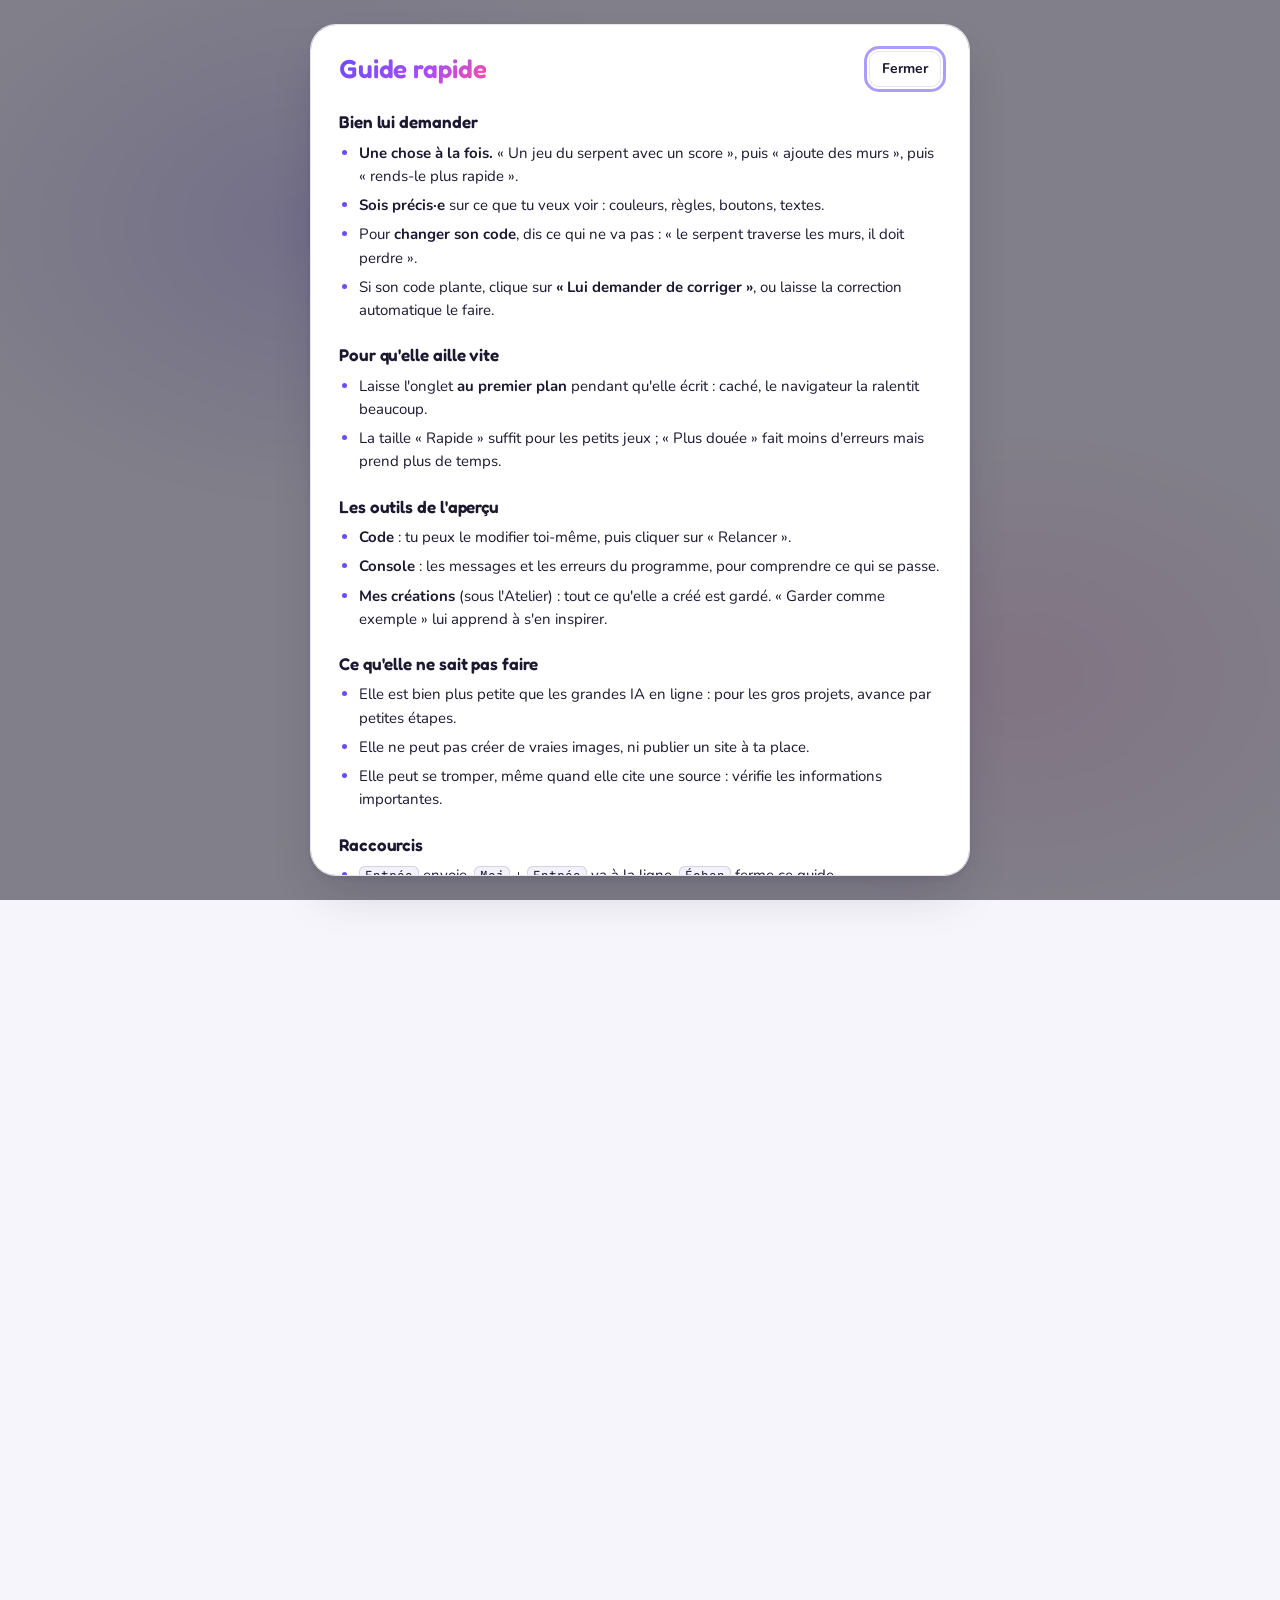
==== commit 95d715bb: "Mira ressemble à Claude : cerveau entraîné, 825 discussions, écriture rapide, versions" ====
--- a/admin.html
+++ b/admin.html
@@ -125,6 +125,7 @@
           <label class="reglage-admin" title="Vikidia, Wikipédia, Wiktionnaire, MDN Web Docs et Stack Overflow. Seuls les mots de ta question leur sont envoyés."><input type="checkbox" id="avec-recherche"> Elle cherche sur des sites fiables quand c'est utile</label>
           <label class="reglage-admin" title="Si son code plante dès le lancement, elle essaie une fois de le corriger toute seule"><input type="checkbox" id="auto-correction"> Elle corrige toute seule ses erreurs (1 essai)</label>
           <label class="reglage-admin" title="Elle lit ses réponses à voix haute (voix de ton ordinateur)"><input type="checkbox" id="lecture-auto"> Elle lit ses réponses à voix haute</label>
+          <label class="reglage-admin" title="Si tu es sur un autre onglet quand elle a fini, le titre de l'onglet change et un petit son te prévient"><input type="checkbox" id="son-fin"> Un petit son quand elle a fini (si tu es ailleurs)</label>
           <button class="lien" type="button" id="changer-cerveau" hidden>Changer de taille</button>
         </div>
         <details class="savoirs" id="espace">
@@ -150,6 +151,8 @@
           </div>
           <span class="espace"></span>
           <div class="actions-apercu">
+            <button class="bouton petit" type="button" id="annuler-version" disabled title="Revenir à la version d'avant" aria-label="Revenir à la version d'avant">↶</button>
+            <button class="bouton petit" type="button" id="retablir-version" disabled title="Rétablir la version suivante" aria-label="Rétablir la version suivante">↷</button>
             <button class="bouton petit" type="button" id="recharger" disabled title="Relancer" aria-label="Relancer"><svg viewBox="0 0 24 24" aria-hidden="true"><path d="M20 12a8 8 0 1 1-2.6-5.9"/><path d="M20 4v5h-5"/></svg><span class="etiquette-bouton">Relancer</span></button>
             <button class="bouton petit" type="button" id="copier" disabled title="Copier le code" aria-label="Copier le code"><svg viewBox="0 0 24 24" aria-hidden="true"><rect x="9" y="9" width="11" height="11" rx="2.5"/><path d="M5 15V6.5A2.5 2.5 0 0 1 7.5 4H15"/></svg><span class="etiquette-bouton">Copier</span></button>
             <button class="bouton petit" type="button" id="telecharger-code" disabled title="Télécharger" aria-label="Télécharger"><svg viewBox="0 0 24 24" aria-hidden="true"><path d="M12 4v11"/><path d="m7 10 5 5 5-5"/><path d="M5 20h14"/></svg><span class="etiquette-bouton">Télécharger</span></button>
@@ -242,6 +245,8 @@
     <div role="tabpanel" id="p-lit" aria-labelledby="t-lit">
       <p class="sous">Tout ce qu'elle saura dire vient de ces textes. Change-les, ajoute tes propres phrases, puis clique sur « Utiliser ce texte ». Pour qu'elle sache discuter, garde le format <code>Toi : …</code> / <code>IA : …</code>. <code>{nom}</code> sera remplacé par son nom.</p>
       <div class="boutons" style="margin-bottom:10px">
+        <button class="bouton petit" type="button" data-modele="commeClaude">Comme Claude (le plus ressemblant)</button>
+        <button class="bouton petit" type="button" data-modele="claude">Modèle : discussions de Claude</button>
         <button class="bouton petit" type="button" data-modele="tout">Tout lire (le plus de données)</button>
         <button class="bouton petit" type="button" data-modele="discussions">Modèle : discussions</button>
         <button class="bouton petit" type="button" data-modele="connaissances">Modèle : connaissances</button>
@@ -314,16 +319,16 @@
           <div><b>Lettre choisie</b><code>l</code></div>
         </div>
         <ol>
-          <li><strong>Elle lit lettre par lettre.</strong>Ton IA connaît 125 caractères : les lettres, les accents, les chiffres et la ponctuation. Chaque caractère a un numéro, et elle ne voit que ces numéros.</li>
+          <li><strong>Elle lit lettre par lettre.</strong>Ton IA connaît 124 caractères : les lettres, les accents, les chiffres et la ponctuation. Chaque caractère a un numéro, et elle ne voit que ces numéros.</li>
           <li><strong>Chaque lettre devient une liste de nombres.</strong>C'est son « plongement ». Au début, ces nombres sont tirés au hasard. Avec l'entraînement, les lettres qui jouent le même rôle (comme les voyelles) finissent avec des listes qui se ressemblent.</li>
           <li><strong>L'attention : regarder en arrière.</strong>Pour deviner la suite, chaque lettre regarde les lettres d'avant et choisit celles qui comptent. Après « Enchantée, », par exemple, elle doit retrouver le prénom écrit plus haut pour le recopier.</li>
-          <li><strong>Une probabilité pour chaque lettre possible.</strong>À la fin, elle donne une chance à chacun des 125 caractères. Tu peux le voir en direct dans l'onglet « Dans sa tête ».</li>
+          <li><strong>Une probabilité pour chaque lettre possible.</strong>À la fin, elle donne une chance à chacun des 124 caractères. Tu peux le voir en direct dans l'onglet « Dans sa tête ».</li>
           <li><strong>Elle se corrige : c'est l'entraînement.</strong>On compare sa prédiction avec la vraie lettre du texte. L'erreur (la « perte ») mesure à quel point elle s'est trompée. Ensuite, la <em>rétropropagation</em> calcule, pour chacun de ses paramètres, dans quel sens le tourner pour se tromper un peu moins, et l'optimiseur <em>Adam</em> fait ce petit réglage. Une étape = 8 morceaux de texte lus, corrigés et réglés.</li>
           <li><strong>Pour parler, elle continue le texte.</strong>Quand tu lui écris, elle lit « Toi : ton message / IA : » et tire une lettre au hasard selon ses probabilités, puis une autre, jusqu'au retour à la ligne. Le curseur « Imagination » (la <em>température</em>) la rend plus sage ou plus farfelue.</li>
         </ol>
         <div class="encadre">
           <strong>Et les grandes IA comme Claude ?</strong>
-          <p>Elles sont construites sur le même principe : ce sont aussi des Transformers qui devinent la suite d'un texte, morceau par morceau. La différence, c'est l'échelle. Elles ont des milliards de paramètres au lieu de quelques dizaines de milliers, elles ont lu une immense quantité de textes, et elles ont reçu un entraînement supplémentaire pour apprendre à être utiles et honnêtes.</p>
+          <p>Elles sont construites sur le même principe : ce sont aussi des Transformers qui devinent la suite d'un texte, morceau par morceau. La différence, c'est l'échelle. Elles ont des milliards de paramètres au lieu de quelques dizaines ou centaines de milliers, elles ont lu une immense quantité de textes, et elles ont reçu un entraînement supplémentaire pour apprendre à être utiles et honnêtes.</p>
           <p>Ton IA, elle, n'a lu que ses quelques pages. Elle apprend surtout par cœur : si tu lui poses une question qu'elle n'a jamais lue, elle mélange des morceaux de réponses qu'elle connaît. Elle ne calcule pas vraiment non plus. Elle se souvient de « 7 x 8 = 56 » parce qu'elle l'a lu.</p>
         </div>
         <p class="sous" style="margin-top:16px">Le code de son cerveau est dans le fichier <code>cerveau.js</code>, entièrement commenté en français, sans aucune bibliothèque.</p>
@@ -338,6 +343,10 @@
         <button class="bouton" type="button" id="charger">Charger un cerveau</button>
         <input type="file" id="fichier" accept=".json,application/json" hidden>
       </div>
+      <h3>Le cerveau entraîné par Claude</h3>
+      <p class="sous" style="margin-bottom:10px">Claude, l'IA d'Anthropic, a écrit plus de 800 discussions dans sa façon de parler : honnête, claire, gentille, qui explique et qui dit quand elle ne sait pas. Il a ensuite entraîné pendant des heures un cerveau de taille « Grande » (environ 500 000 paramètres) sur ces discussions, ses autres textes et les 14 livres. Charge-le pour qu'elle lui ressemble. Son cerveau actuel est d'abord téléchargé dans un fichier, pour que tu puisses le reprendre quand tu veux.</p>
+      <button class="bouton principal" type="button" id="cerveau-claude">Charger le cerveau de Claude</button>
+      <p class="compteur" id="etat-cerveau-claude"></p>
       <h3>Tout effacer</h3>
       <p class="sous" style="margin-bottom:10px">Efface son cerveau, ses textes, ses leçons et son nom sur ce navigateur, et remet tout comme au premier jour.</p>
       <button class="bouton danger" type="button" id="tout-effacer">Tout effacer</button>
@@ -363,7 +372,7 @@
       <label class="case-pub"><input type="checkbox" id="pub-exemples" checked> <span>Partager mes réussites « ⭐ exemple » : la Mira des visiteurs s'en inspirera aussi (<b id="pub-nb-exemples">0</b>).</span></label>
 
       <h3>Son petit cerveau</h3>
-      <label class="case-pub"><input type="checkbox" id="pub-cerveau" checked> <span>Publier mon petit cerveau entraîné, pour que les visiteurs puissent lui parler. <span id="pub-cerveau-infos"></span></span></label>
+      <label class="case-pub"><input type="checkbox" id="pub-cerveau" checked> <span>Publier mon petit cerveau entraîné, pour que les visiteurs puissent lui parler (sinon, ils parlent au cerveau entraîné par Claude). <span id="pub-cerveau-infos"></span></span></label>
 
       <h3>Pour les visiteurs, {nom}…</h3>
       <label class="case-pub"><input type="checkbox" id="pub-festival" checked> <span>connaît le festival 2K27 quand on lui en parle</span></label>
@@ -395,6 +404,7 @@
 
 <script src="cerveau.js"></script>
 <script src="textes.js"></script>
+<script src="textes-claude.js"></script>
 <script src="festival-resume.js"></script>
 <script src="savoirs.js"></script>
 <script src="recherche.js"></script>
--- a/style.css
+++ b/style.css
@@ -456,6 +456,7 @@
 .bloc-code pre { margin: 0; padding: 11px 13px; max-height: 260px; overflow: auto; font-family: var(--mono); font-size: 12.5px; line-height: 1.55; tab-size: 2; }
 .idees { display: flex; flex-wrap: wrap; gap: 6px; margin: 10px 0 4px; }
 .idees[hidden] { display: none; }
+.idees button.hasard { border-style: dashed; color: var(--accent-fort); }
 .demande {
   display: flex; gap: 8px; align-items: flex-end; margin-top: 10px; padding: 6px;
   border: 1.5px solid var(--bord); border-radius: 18px; background: var(--surface);
